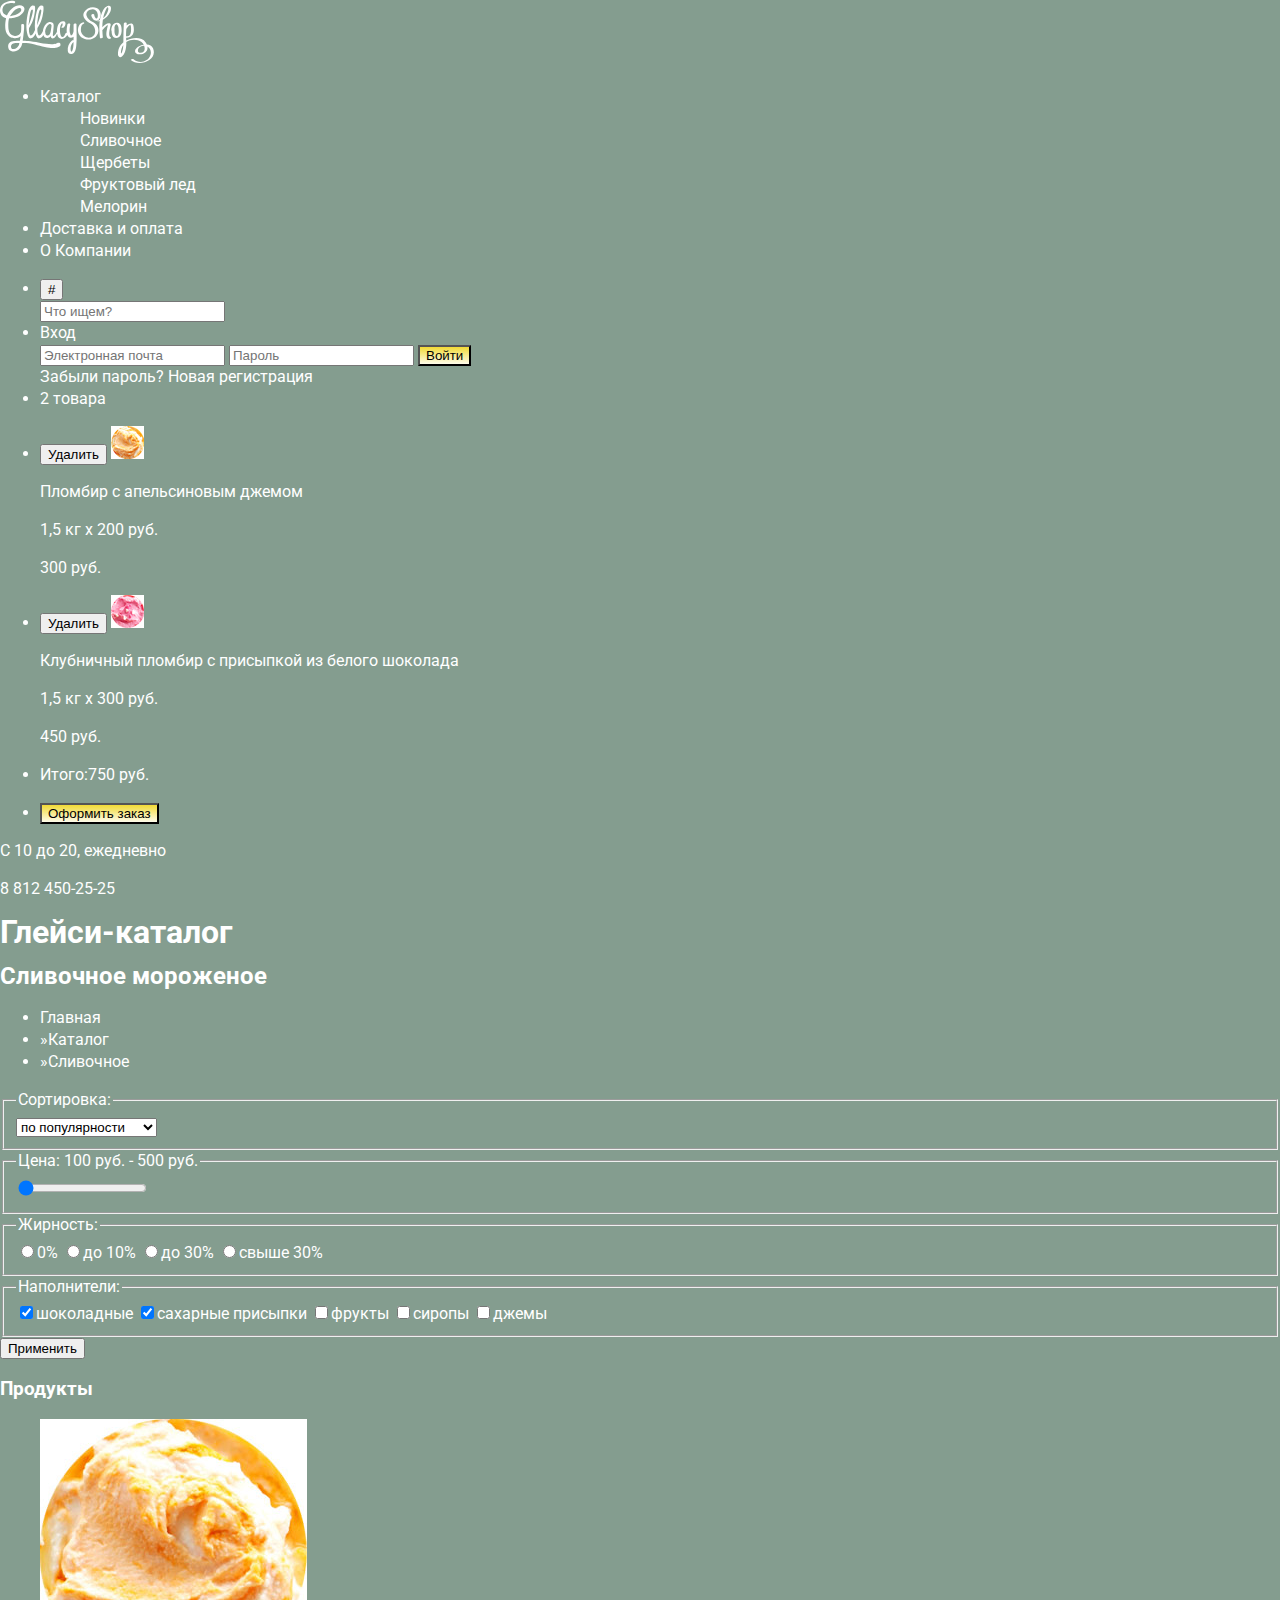
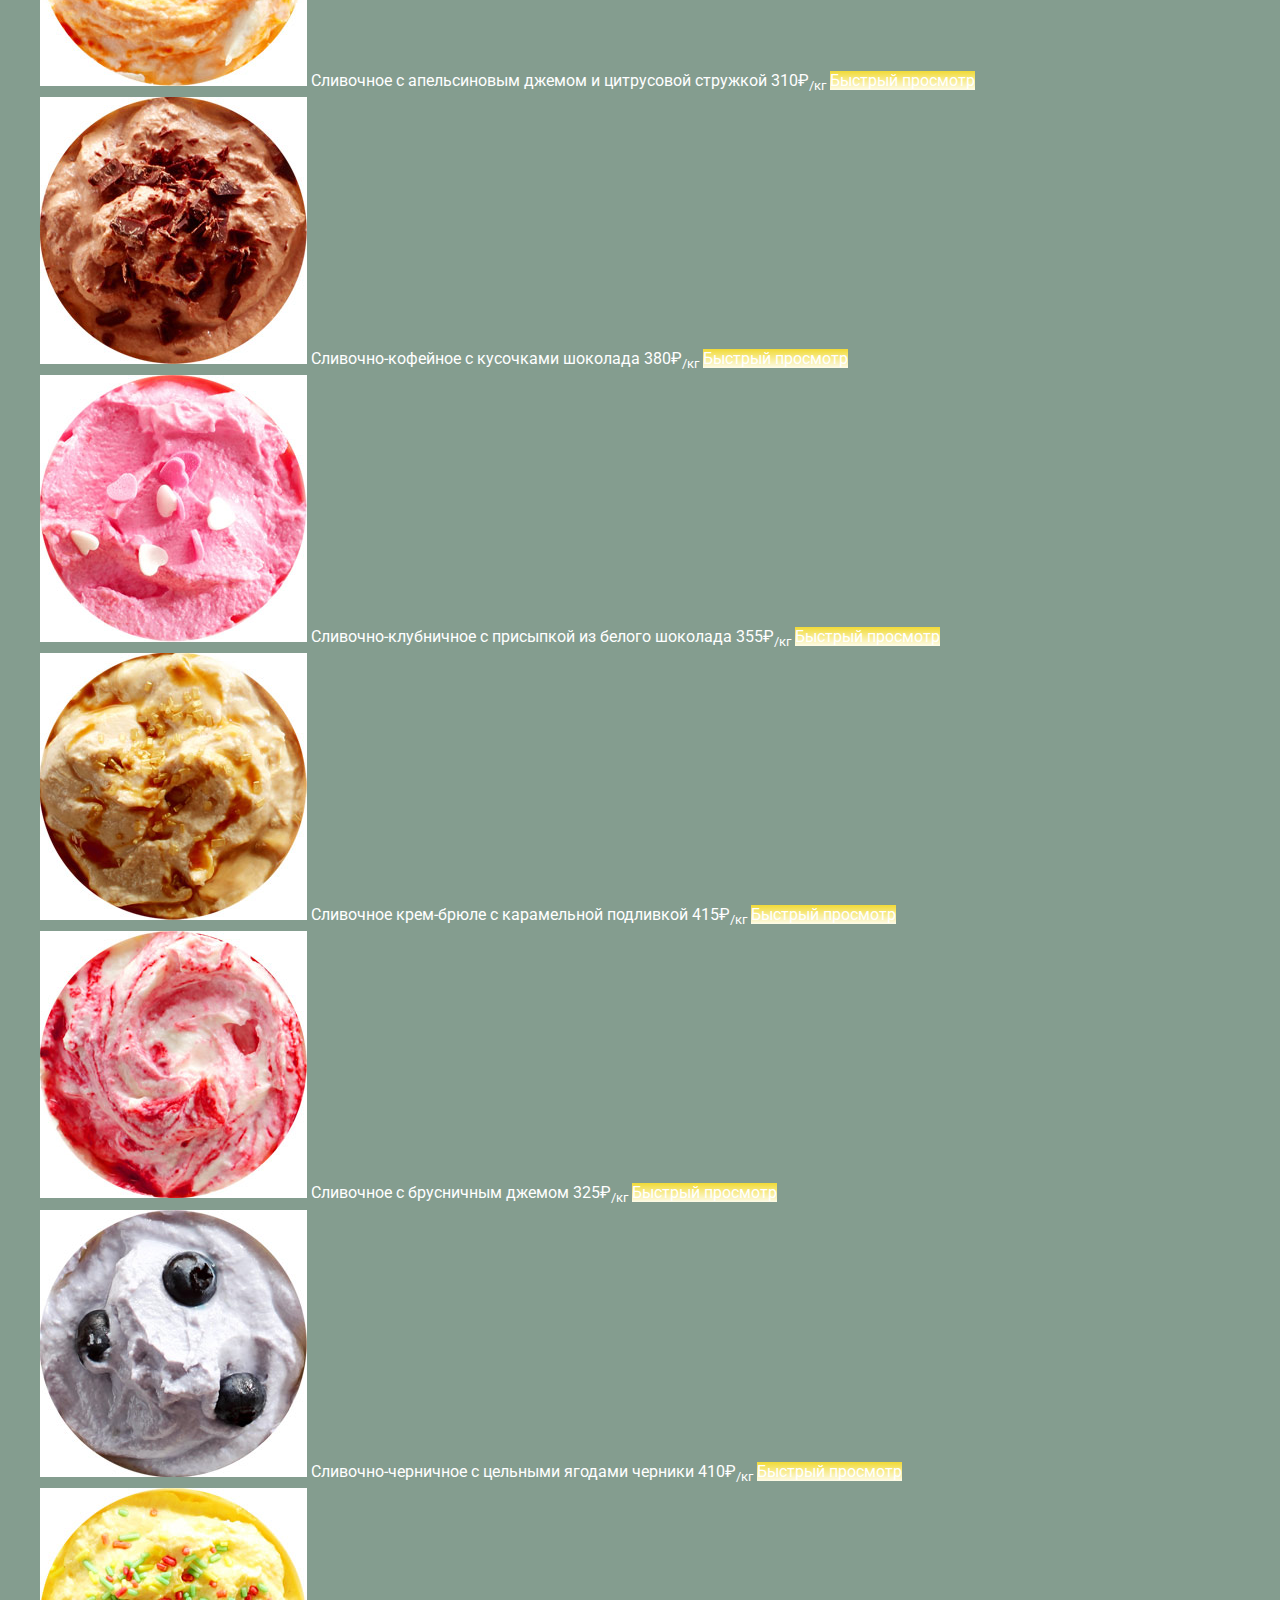
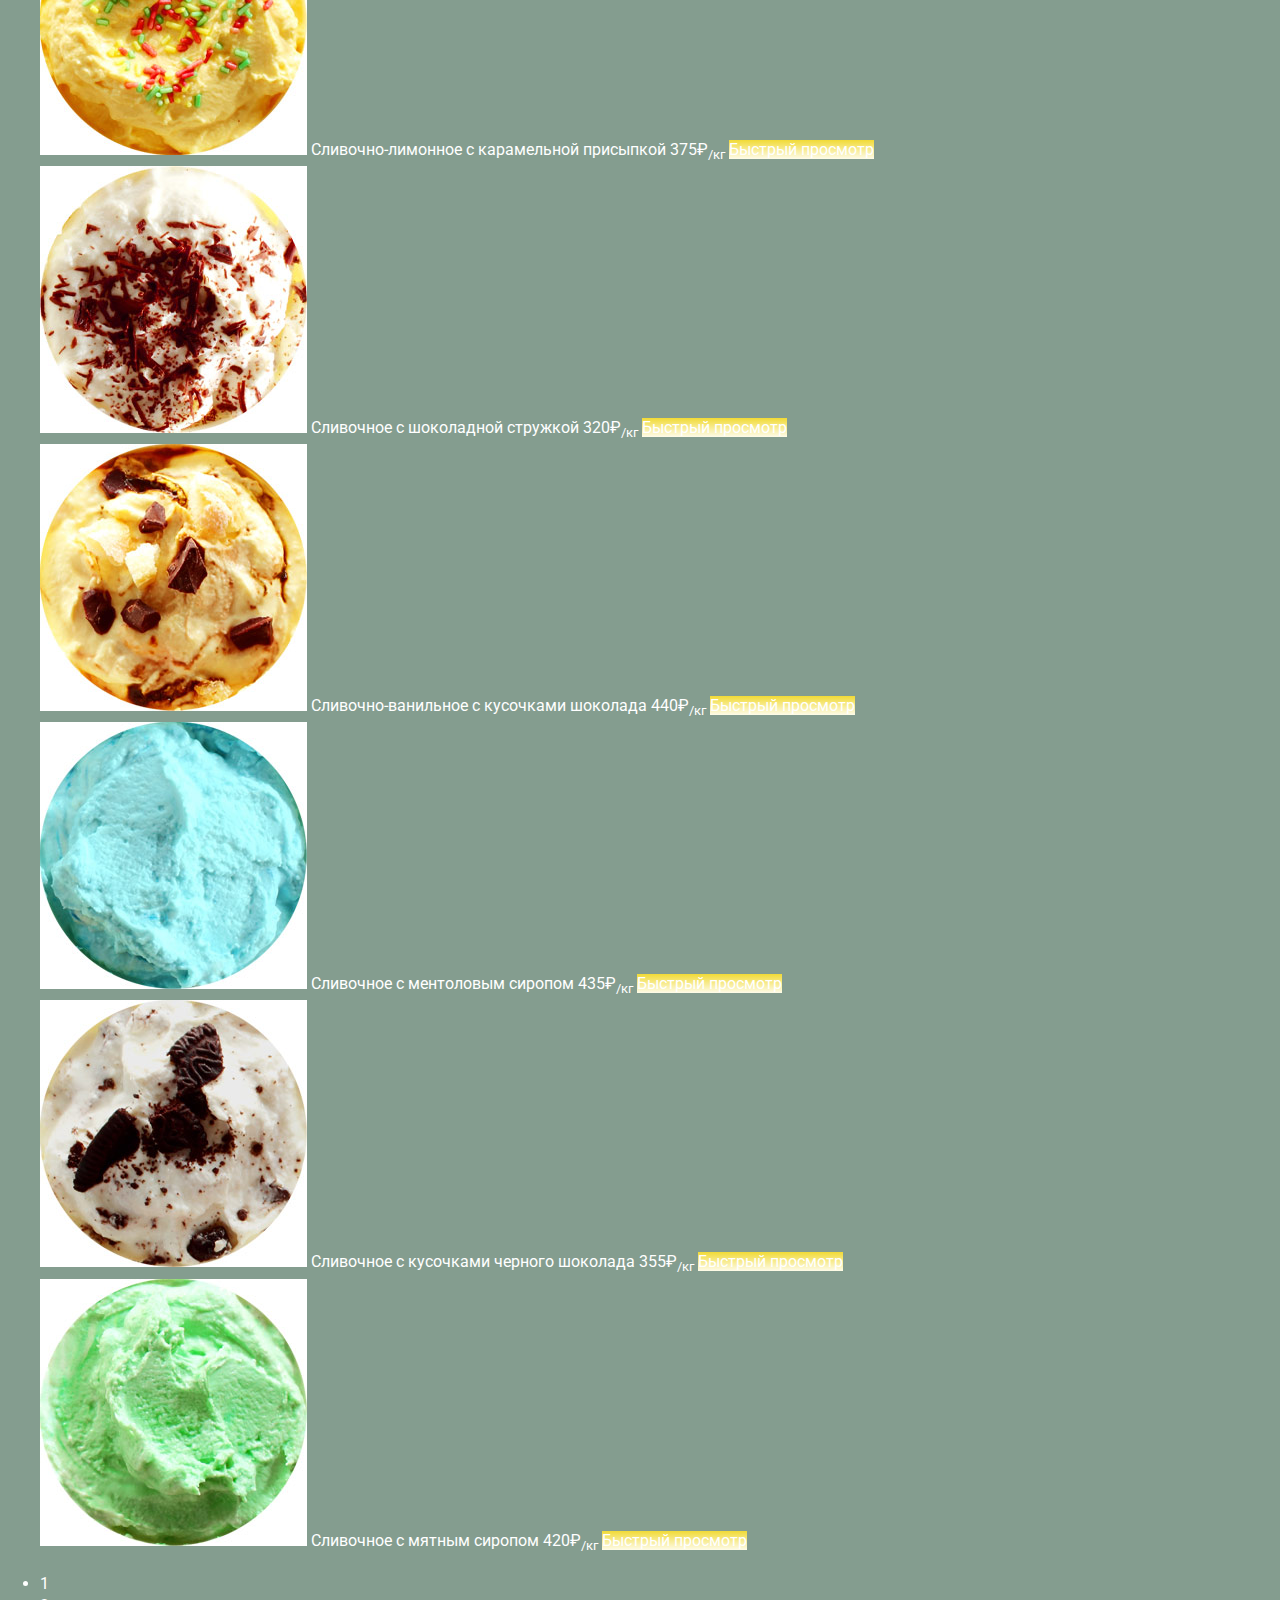
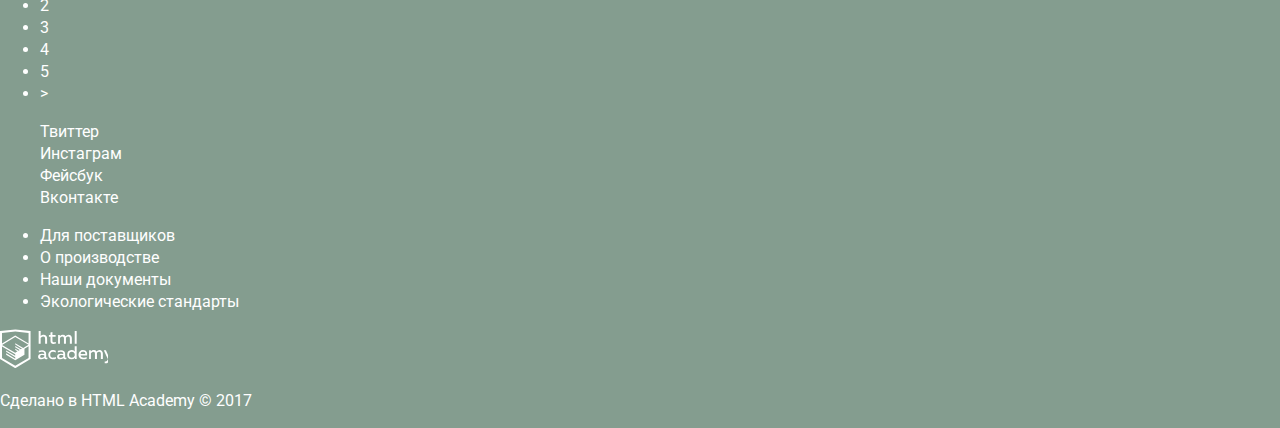
==== catalog.html @ 1d91d621 "css" ====
<!DOCTYPE html>
<html lang="ru">
  <head>
    <meta charset="utf-8">
    <title>HTML Academy: Глейси</title>
    <link href="https://fonts.googleapis.com/css?family=Roboto:400,500,700&amp;subset=cyrillic" rel="stylesheet">
    <link href="css/style.css" rel="stylesheet">
  </head>
  <body class="inner_page">
    <header class="page_header">
      <a class="logo_header" href="#">
        <img src="img/logo_gllacy.svg" width="154" height="64" alt="Gllacy Shop">
      </a>
      <nav class="site_navigation">
        <ul class="navigation_list"> <!--В index это site_navigation-->
        <li>
          <a href="#catalog">Каталог</a>
          <div>
            <ul class="catalog_list">
              <li>
                <a href="#">Новинки</a>
              </li>
              <li>
                <a href="#">Сливочное</a>
              </li>
              <li>
                <a href="#">Щербеты</a>
              </li>
              <li>
                <a href="#">Фруктовый лед</a>
              </li>
              <li>
                <a href="#">Мелорин</a>
              </li>
            </ul>
          </div>
        </li>
        <li><a href="#delivery_and_payment">Доставка и оплата</a></li>
        <li><a href="#about_company">О Компании</a></li>
      </ul>
    </nav>
    <div class="user_navigation"> <!--дебильные названия классов-->
    <ul class="user_navigation_list">
      <li class="logo_search">
        <button>#</button>
        <form action="https://echo.htmlacademy.ru" method="get">
          <input type="search" name="search" placeholder="Что ищем?">
        </form>
      </li>
      <li class="logo_sign_in">
        <a href="#sign_in">Вход</a>
        <form action="https://echo.htmlacademy.ru" method="post">
          <input type="email" placeholder="Электронная почта">
          <input type="password" placeholder="Пароль">
          <button class="button">Войти</button>
        </form>
        <a href="#">Забыли пароль?</a>
        <a href="#">Новая регистрация</a>
      </li>
      <li class="logo_basket">
        <a href="#basket">2 товара</a>
      </li>
    </ul>
    <div class="basket_hover">
      <ul class="basket_list">
        <li>
          <button>Удалить</button>
          <img src="img/basket_ice_cream_1.jpg" width="33" height="33" alt="basket_ice_cream_1">
          <p>Пломбир с апельсиновым джемом</p>
          <p>1,5 кг х 200 руб.</p>
          <p>300 руб.</p>
        </li>
        <li>
          <button>Удалить</button>
          <img src="img/basket_ice_cream_2.jpg" width="33" height="33" alt="basket_ice_cream_2">
          <p>Клубничный пломбир с присыпкой  из белого шоколада</p>
          <p>1,5 кг х 300 руб.</p>
          <p>450 руб.</p>
        </li>
        <li>
          <p>Итого:750 руб.</p>
        </li>
        <li>
          <button class="button">Оформить заказ</button>
        </li>
      </ul>
    </div>
  </div>
  <p class="working_hours">С 10 до 20, ежедневно</p>
  <p class="phone">8 812 450-25-25</p>
</header>
<main class="container">
  <h1 class="visually_hidden">Глейси-каталог</h1>
  <h2 class="ice_cream_catalog">Сливочное мороженое</h2>
  <ul class="breadcrumbs">
    <li><a href="#">Главная</a></li>
    <li>»<a href="#">Каталог</a></li>
    <li class="active">»Сливочное</li>
  </ul>
  <div class="filter">
    <form action="https://echo.htmlacademy.ru" method="get" oninput="">
      <fieldset>
        <legend>Сортировка:</legend>
        <select>
          <option>по популярности</option>
          <option>сначала недорогие</option>
          <option>сначала дорогие</option>
          <option>по жирности</option>
        </select>
      </fieldset>
      <fieldset>
        <legend>
          Цена:
          <output name="min_price">100</output>
          руб.
          -
          <output name="max_price">500</output>
          руб.
        </legend>
        <input type="range" name="range" min="100" max="500" step="100" value="100">
      </fieldset>
      <fieldset>
        <legend>Жирность:</legend>
        <label>
          <input type="radio" name="fat_content" value=">0">0%
        </label>
        <label>
          <input type="radio" name="fat_content" value="<10">до 10%
        </label>
        <label>
          <input type="radio" name="fat_content" value="<30">до 30%
        </label>
        <label>
          <input type="radio" name="fat_content" value=">30">свыше 30%
        </label>
      </fieldset>
      <fieldset>
        <legend>Наполнители:</legend>
        <label>
          <input type="checkbox" name="fillers" value="chocolate" checked="checked">шоколадные
        </label>
        <label>
          <input type="checkbox" name="fillers" value="sugar_powders" checked="checked">сахарные присыпки
        </label>
        <label>
          <input type="checkbox" name="fillers" value="fruit">фрукты
        </label>
        <label>
          <input type="checkbox" name="fillers" value="syrups">сиропы
        </label>
        <label>
          <input type="checkbox" name="fillers" value="jams">джемы
        </label>
      </fieldset>
      <button>Применить</button>
    </form>
  </div>
  <section> <!--нужно присвоить уникальный класс?-->
  <h3 class="visually_hidden">Продукты</h3>
  <ul class="products">
    <li class="product_wrap">
      <img src="img/ice_cream_1.jpg" width="267" height="267" alt="Сливочное с апельсиновым джемом и цитрусовой стружкой">
      <a href="#" class="product">Сливочное с апельсиновым джемом и цитрусовой стружкой</a>
      <span>310&#8381;<sub>/кг</sub></span>
      <a class="button" href="#">Быстрый просмотр</a>
    </li>
    <li class="product_wrap">
      <img src="img/ice_cream_2.jpg" width="267" height="267" alt="Сливочно-кофейное с кусочками шоколада">
      <a href="#" class="product">Сливочно-кофейное с кусочками шоколада</a>
      <span>380&#8381;<sub>/кг</sub></span>
      <a class="button" href="#">Быстрый просмотр</a>
    </li>
    <li class="product_wrap">
      <img src="img/ice_cream_3.jpg" width="267" height="267" alt="Сливочно-клубничное с присыпкой из белого шоколада">
      <a href="#" class="product">Сливочно-клубничное с присыпкой из белого шоколада</a>
      <span>355&#8381;<sub>/кг</sub></span>
      <a class="button" href="#">Быстрый просмотр</a>
    </li>
    <li class="product_wrap">
      <img src="img/ice_cream_4.jpg" width="267" height="267" alt="Сливочное крем-брюле с карамельной подливкой">
      <a href="#" class="product">Сливочное крем-брюле с карамельной подливкой</a>
      <span>415&#8381;<sub>/кг</sub></span>
      <a class="button" href="#">Быстрый просмотр</a>
    </li>
    <li class="product_wrap">
      <img src="img/ice_cream_5.jpg" width="267" height="267" alt="Сливочное с брусничным джемом">
      <a href="#" class="product">Сливочное с брусничным джемом</a>
      <span>325&#8381;<sub>/кг</sub></span>
      <a class="button" href="#">Быстрый просмотр</a>
    </li>
    <li class="product_wrap">
      <img src="img/ice_cream_6.jpg" width="267" height="267" alt="Сливочно-черничное с цельными ягодами черники">
      <a href="#" class="product">Сливочно-черничное с цельными ягодами черники</a>
      <span>410&#8381;<sub>/кг</sub></span>
      <a class="button" href="#">Быстрый просмотр</a>
    </li>
    <li class="product_wrap">
      <img src="img/ice_cream_7.jpg" width="267" height="267" alt="Сливочно-лимонное с карамельной присыпкой">
      <a href="#" class="product">Сливочно-лимонное с карамельной присыпкой</a>
      <span>375&#8381;<sub>/кг</sub></span>
      <a class="button" href="#">Быстрый просмотр</a>
    </li>
    <li class="product_wrap">
      <img src="img/ice_cream_8.jpg" width="267" height="267" alt="Сливочное с шоколадной стружкой">
      <a href="#" class="product">Сливочное с шоколадной стружкой</a>
      <span>320&#8381;<sub>/кг</sub></span>
      <a class="button" href="#">Быстрый просмотр</a>
    </li>
    <li class="product_wrap">
      <img src="img/ice_cream_9.jpg" width="267" height="267" alt="Сливочно-ванильное с кусочками шоколада">
      <a href="#" class="product">Сливочно-ванильное с кусочками шоколада</a>
      <span>440&#8381;<sub>/кг</sub></span>
      <a class="button" href="#">Быстрый просмотр</a>
    </li>
    <li class="product_wrap">
      <img src="img/ice_cream_10.jpg" width="267" height="267" alt="Сливочноe с ментоловым сиропом">
      <a href="#" class="product">Сливочноe с ментоловым сиропом</a>
      <span>435&#8381;<sub>/кг</sub></span>
      <a class="button" href="#">Быстрый просмотр</a>
    </li>
    <li class="product_wrap">
      <img src="img/ice_cream_11.jpg" width="267" height="267" alt="Сливочное с кусочками черного шоколада">
      <a href="#" class="product">Сливочное с кусочками черного шоколада</a>
      <span>355&#8381;<sub>/кг</sub></span>
      <a class="button" href="#">Быстрый просмотр</a>
    </li>
    <li class="product_wrap">
      <img src="img/ice_cream_12.jpg" width="267" height="267" alt="Сливочное с мятным сиропом">
      <a href="#" class="product">Сливочное с мятным сиропом</a>
      <span>420&#8381;<sub>/кг</sub></span>
      <a class="button" href="#">Быстрый просмотр</a>
    </li>
  </ul>
</section>
<div class="pagination">
  <ul class="pagination-list">
    <li class="active"><a href="#">1</a></li>
    <li><a href="#">2</a></li>
    <li><a href="#">3</a></li>
    <li><a href="#">4</a></li>
    <li><a href="#">5</a></li>
    <li><a href="#" class="next">></a></li>
  </ul>
</div>
</main>
<footer class="page_footer">
<div class="footer_social">
  <ul class="social_network">
    <li><a class="button_social" href="#">Твиттер</a></li>
    <li><a class="button_social" href="#">Инстаграм</a></li>
    <li><a class="button_social" href="#">Фейсбук</a></li>
    <li><a class="button_social" href="#">Вконтакте</a></li>
  </ul>
</div>
<div class="footer_nav">
  <ul class="footer_links">
    <li class="logo_heart">
      <a href="#for_suppliers">Для поставщиков</a>
    </li>
    <li>
      <a href="#about_production">О производстве</a>
    </li>
    <li>
      <a href="#our_documents">Наши документы</a>
    </li>
    <li>
      <a href="#environmental_standards">Экологические стандарты</a>
    </li>
  </ul>
</div>
<div class="copyright">
  <a class="logo_footer" href="https://htmlacademy.ru/intensive/htmlcss">
    <img src="img/logo_htmlacademy.svg" width="108" height="39" alt="html academy ">
  </a>
  <p>Сделано в <a href="https://htmlacademy.ru/intensive/htmlcss">HTML Academy</a> © 2017</p>
</div>
</footer>
</body>
</html>
---- css/style.css ----
body {
  margin: 0;
  padding: 0;

  font-family: "Roboto", Arial, sans-serif;
  font-size: 16px;
  line-height: 22px;
  font-weight: 400;
  color: #ffffff;

  background-color: #849d8f;
}

.site_navigation,
.catalog_list,
.products,
.advantages,
.social_network,
.footer_link,
.user-navigation {
  list-style: none;
}

a {
  text-decoration: none;
  color: #ffffff;
}

a:hover,
a:focus {
  color: #ffbc9e;
}

.nav_item > a {
  font-size: 16px;
  line-height: 18px;
  font-weight: 700;
}


.button {
  background: linear-gradient(to top, #fefcea, #f1da36);
}
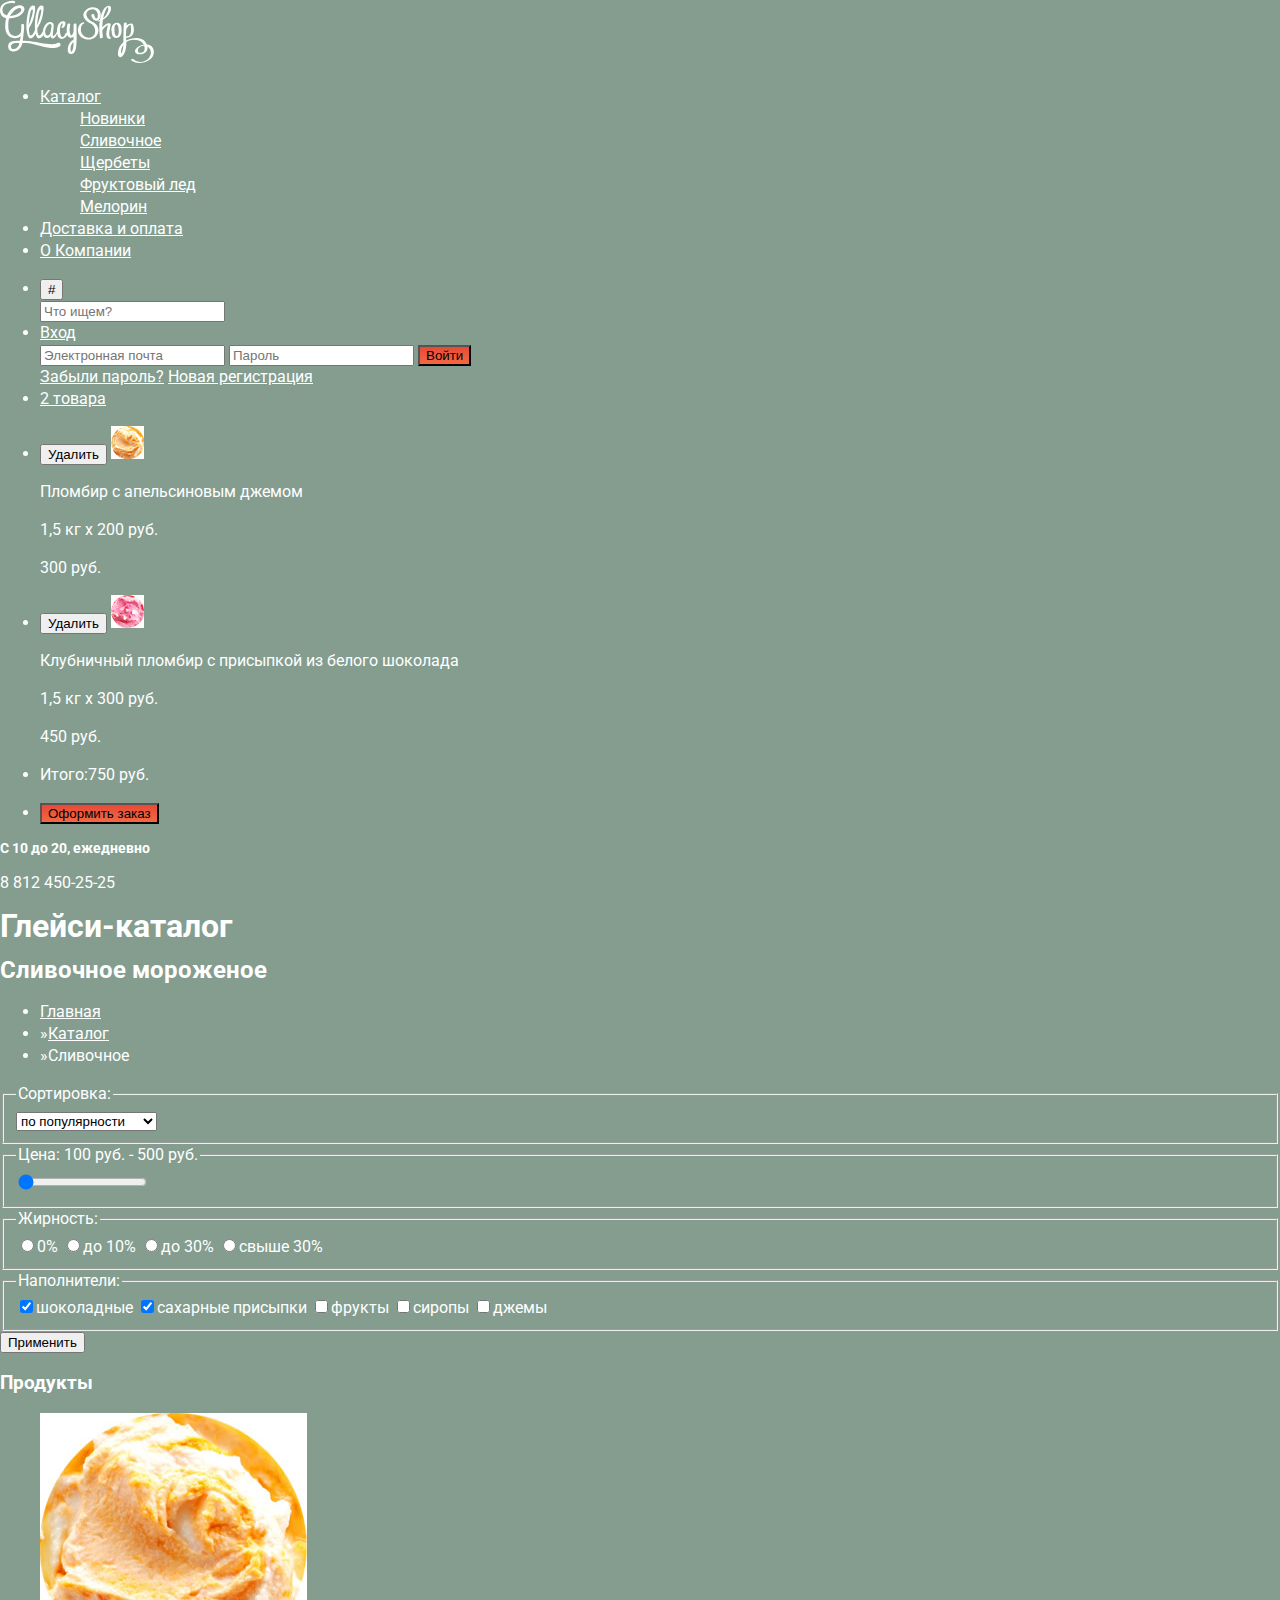
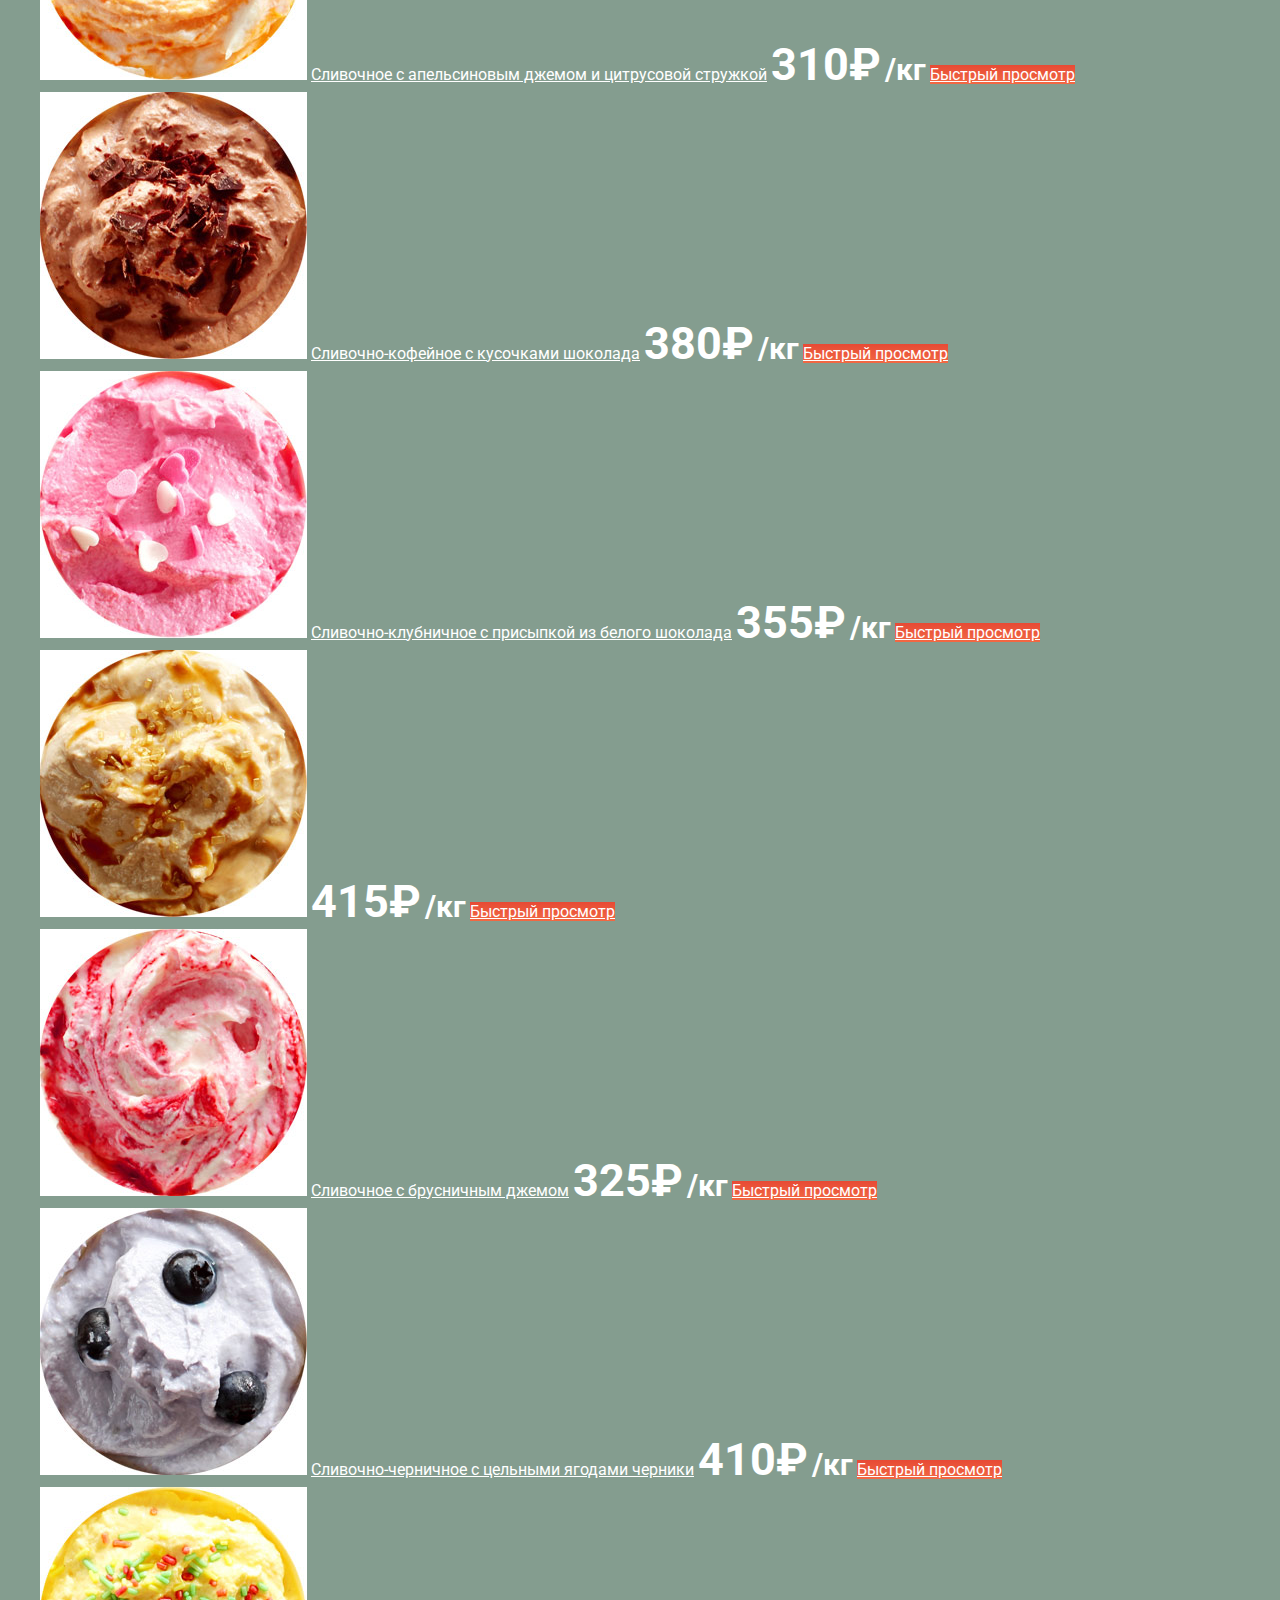
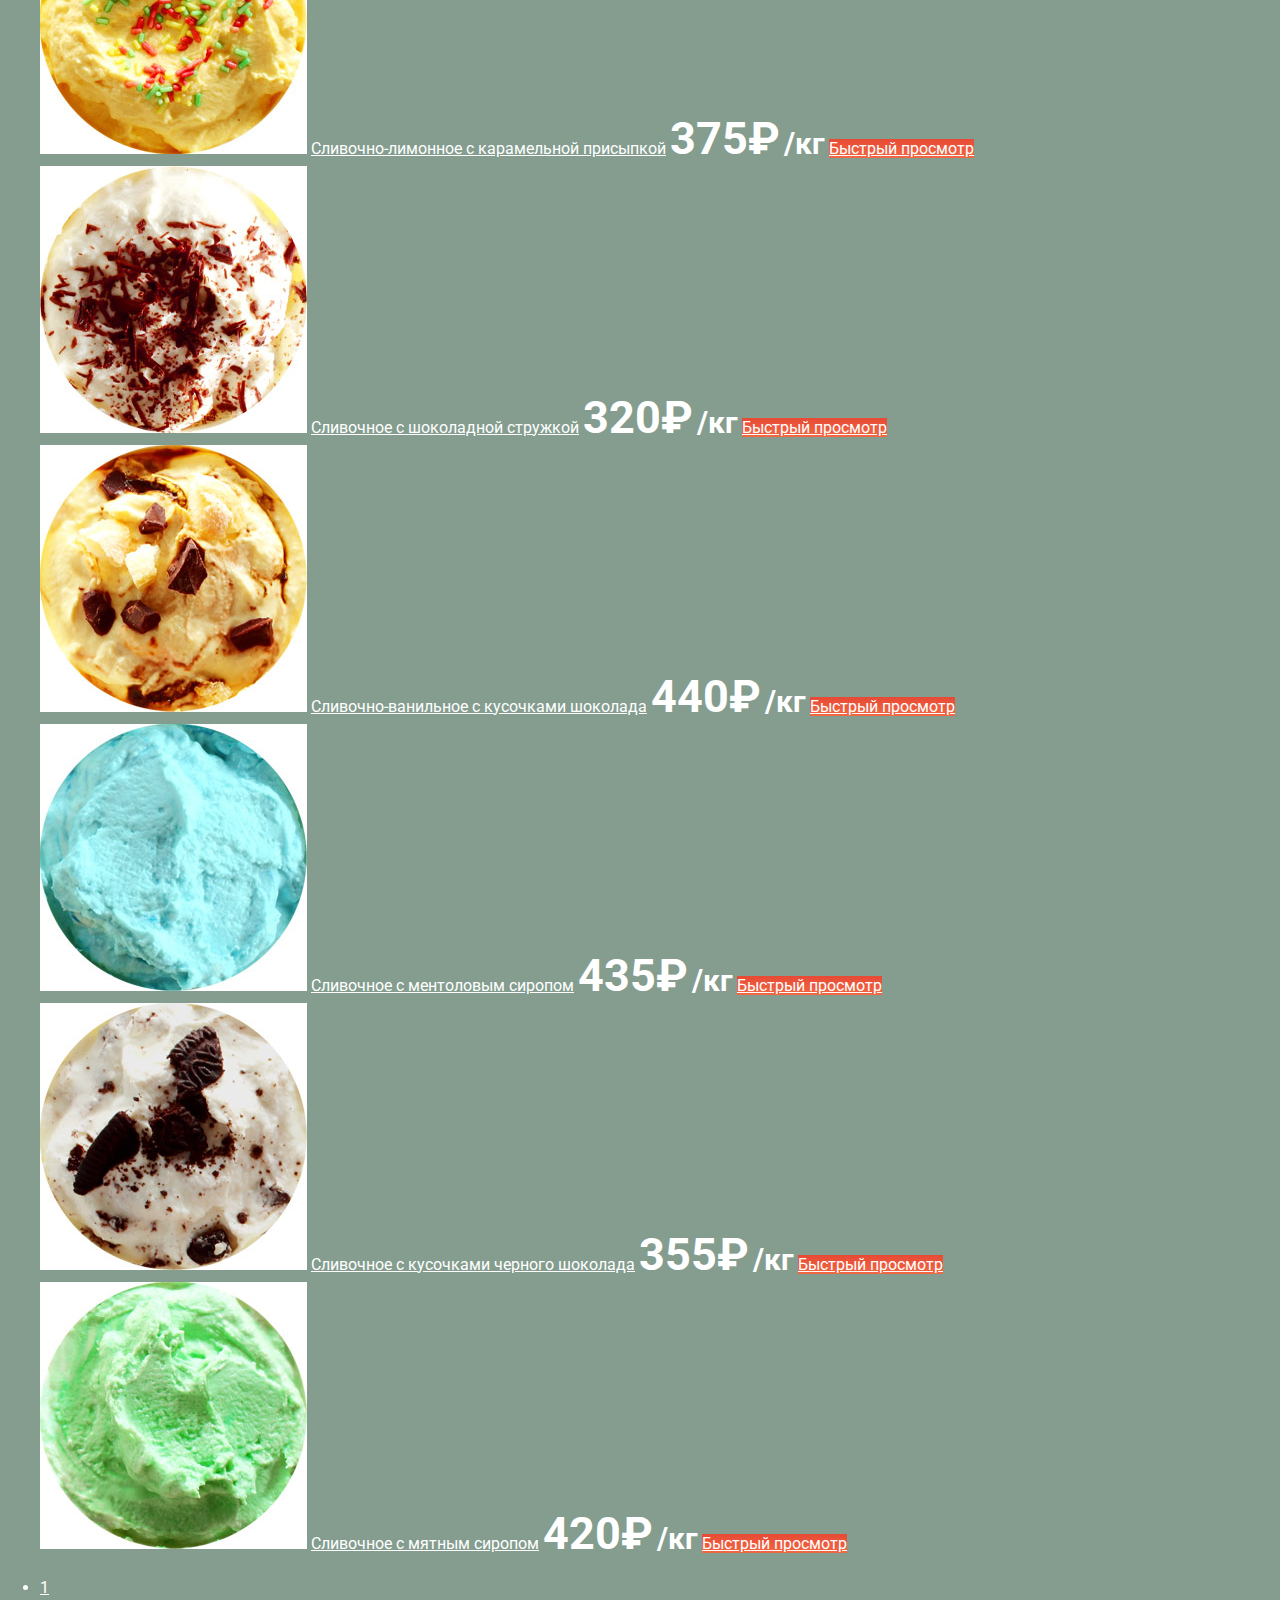
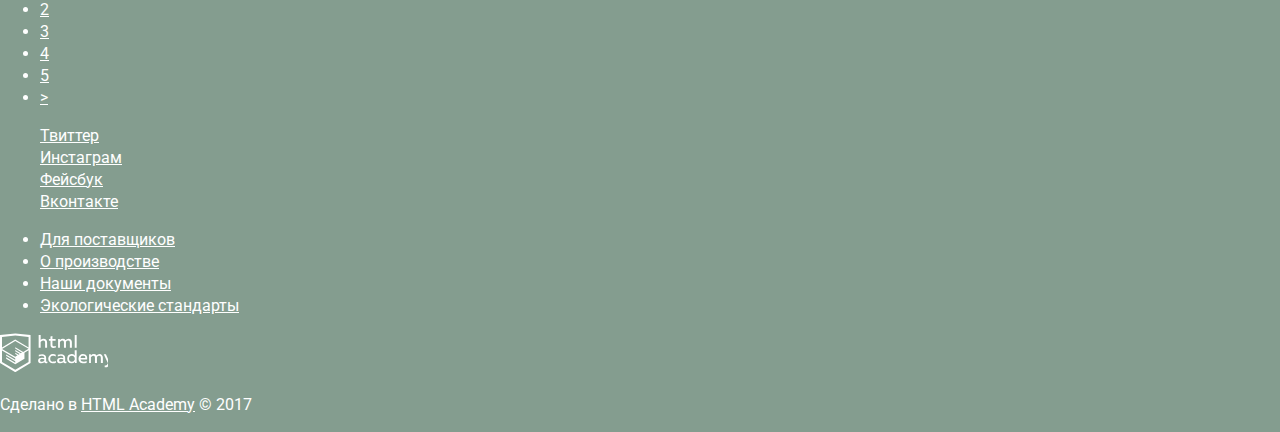
==== commit 0296e64b: "12" ====
--- a/catalog.html
+++ b/catalog.html
@@ -155,79 +155,90 @@
       <button>Применить</button>
     </form>
   </div>
-  <section> <!--нужно присвоить уникальный класс?-->
+  <section class="product_catalog"> <!--нужно присвоить уникальный класс?-->
   <h3 class="visually_hidden">Продукты</h3>
   <ul class="products">
     <li class="product_wrap">
       <img src="img/ice_cream_1.jpg" width="267" height="267" alt="Сливочное с апельсиновым джемом и цитрусовой стружкой">
       <a href="#" class="product">Сливочное с апельсиновым джемом и цитрусовой стружкой</a>
-      <span>310&#8381;<sub>/кг</sub></span>
+      <span class="price">310&#8381;</span>
+      <span class="kg">/кг</span>
       <a class="button" href="#">Быстрый просмотр</a>
     </li>
     <li class="product_wrap">
       <img src="img/ice_cream_2.jpg" width="267" height="267" alt="Сливочно-кофейное с кусочками шоколада">
       <a href="#" class="product">Сливочно-кофейное с кусочками шоколада</a>
-      <span>380&#8381;<sub>/кг</sub></span>
+      <span class="price">380&#8381;</span>
+      <span class="kg">/кг</span>
       <a class="button" href="#">Быстрый просмотр</a>
     </li>
     <li class="product_wrap">
       <img src="img/ice_cream_3.jpg" width="267" height="267" alt="Сливочно-клубничное с присыпкой из белого шоколада">
       <a href="#" class="product">Сливочно-клубничное с присыпкой из белого шоколада</a>
-      <span>355&#8381;<sub>/кг</sub></span>
+      <span class="price">355&#8381;</span>
+      <span class="kg">/кг</span>
       <a class="button" href="#">Быстрый просмотр</a>
     </li>
     <li class="product_wrap">
       <img src="img/ice_cream_4.jpg" width="267" height="267" alt="Сливочное крем-брюле с карамельной подливкой">
-      <a href="#" class="product">Сливочное крем-брюле с карамельной подливкой</a>
-      <span>415&#8381;<sub>/кг</sub></span>
+      <span class="price">415&#8381;</span>
+      <span class="kg">/кг</span>
       <a class="button" href="#">Быстрый просмотр</a>
     </li>
     <li class="product_wrap">
       <img src="img/ice_cream_5.jpg" width="267" height="267" alt="Сливочное с брусничным джемом">
       <a href="#" class="product">Сливочное с брусничным джемом</a>
-      <span>325&#8381;<sub>/кг</sub></span>
+      <span class="price">325&#8381;</span>
+      <span class="kg">/кг</span>
       <a class="button" href="#">Быстрый просмотр</a>
     </li>
     <li class="product_wrap">
       <img src="img/ice_cream_6.jpg" width="267" height="267" alt="Сливочно-черничное с цельными ягодами черники">
       <a href="#" class="product">Сливочно-черничное с цельными ягодами черники</a>
-      <span>410&#8381;<sub>/кг</sub></span>
+      <span class="price">410&#8381;</span>
+      <span class="kg">/кг</span>
       <a class="button" href="#">Быстрый просмотр</a>
     </li>
     <li class="product_wrap">
       <img src="img/ice_cream_7.jpg" width="267" height="267" alt="Сливочно-лимонное с карамельной присыпкой">
       <a href="#" class="product">Сливочно-лимонное с карамельной присыпкой</a>
-      <span>375&#8381;<sub>/кг</sub></span>
+      <span class="price">375&#8381;</span>
+      <span class="kg">/кг</span>
       <a class="button" href="#">Быстрый просмотр</a>
     </li>
     <li class="product_wrap">
       <img src="img/ice_cream_8.jpg" width="267" height="267" alt="Сливочное с шоколадной стружкой">
       <a href="#" class="product">Сливочное с шоколадной стружкой</a>
-      <span>320&#8381;<sub>/кг</sub></span>
+      <span class="price">320&#8381;</span>
+      <span class="kg">/кг</span>
       <a class="button" href="#">Быстрый просмотр</a>
     </li>
     <li class="product_wrap">
       <img src="img/ice_cream_9.jpg" width="267" height="267" alt="Сливочно-ванильное с кусочками шоколада">
       <a href="#" class="product">Сливочно-ванильное с кусочками шоколада</a>
-      <span>440&#8381;<sub>/кг</sub></span>
+      <span class="price">440&#8381;</span>
+      <span class="kg">/кг</span>
       <a class="button" href="#">Быстрый просмотр</a>
     </li>
     <li class="product_wrap">
       <img src="img/ice_cream_10.jpg" width="267" height="267" alt="Сливочноe с ментоловым сиропом">
       <a href="#" class="product">Сливочноe с ментоловым сиропом</a>
-      <span>435&#8381;<sub>/кг</sub></span>
+      <span class="price">435&#8381;</span>
+      <span class="kg">/кг</span>
       <a class="button" href="#">Быстрый просмотр</a>
     </li>
     <li class="product_wrap">
       <img src="img/ice_cream_11.jpg" width="267" height="267" alt="Сливочное с кусочками черного шоколада">
       <a href="#" class="product">Сливочное с кусочками черного шоколада</a>
-      <span>355&#8381;<sub>/кг</sub></span>
+      <span class="price">355&#8381;</span>
+      <span class="kg">/кг</span>
       <a class="button" href="#">Быстрый просмотр</a>
     </li>
     <li class="product_wrap">
       <img src="img/ice_cream_12.jpg" width="267" height="267" alt="Сливочное с мятным сиропом">
       <a href="#" class="product">Сливочное с мятным сиропом</a>
-      <span>420&#8381;<sub>/кг</sub></span>
+      <span class="price">420&#8381;</span>
+      <span class="kg">/кг</span>
       <a class="button" href="#">Быстрый просмотр</a>
     </li>
   </ul>
--- a/css/style.css
+++ b/css/style.css
@@ -22,7 +22,6 @@
 }
 
 a {
-  text-decoration: none;
   color: #ffffff;
 }
 
@@ -37,7 +36,74 @@
   font-weight: 700;
 }
 
+.user-navigation_list > li {
+  font-size: 16px;
+  line-height: 18px;
+  font-weight: medium;
+  text-decoration: none;
+  list-style: none;
+}
+
+.working_hours {
+  font-size: 14px;
+  line-height: 16px;
+  font-weight: bold;
+}
+
+.header_phone {
+  font-size: 22px;
+  line-height: 24px;
+  font-weight: bold;
+}
+
+.slide p {
+  font-size: 60px;
+  line-height: 60.35px;
+  font-weight: bold;
+}
+
+.slide a {
+  font-size: 32px;
+  line-height: 44px;
+  font-weight: bold;
+}
+
+.shares h2 {
+  font-size: 35px;
+  line-height: 41px;
+  font-weight: bold;
+}
+
+.shares p {
+  font-size: 18px;
+  line-height: 22px;
+  font-weight: bold;
+}
+
+.shares a {
+  font-size: 18px;
+  line-height: 24px;
+  font-weight: bold;
+}
+
+.products a {
+  font-size: 16px;
+  line-height: 22px;
+  font-weight: medium;
+}
+
+.product_wrap .price {
+  font-size: 45px;
+  line-height: 45px;
+  font-weight: bold;
+}
+
+.product_wrap .kg {
+  font-size: 30px;
+  line-height: 45px;
+  font-weight: bold;
+}
 
 .button {
-  background: linear-gradient(to top, #fefcea, #f1da36);
+  background: linear-gradient(to top, #f26843, #e74a35);
 }
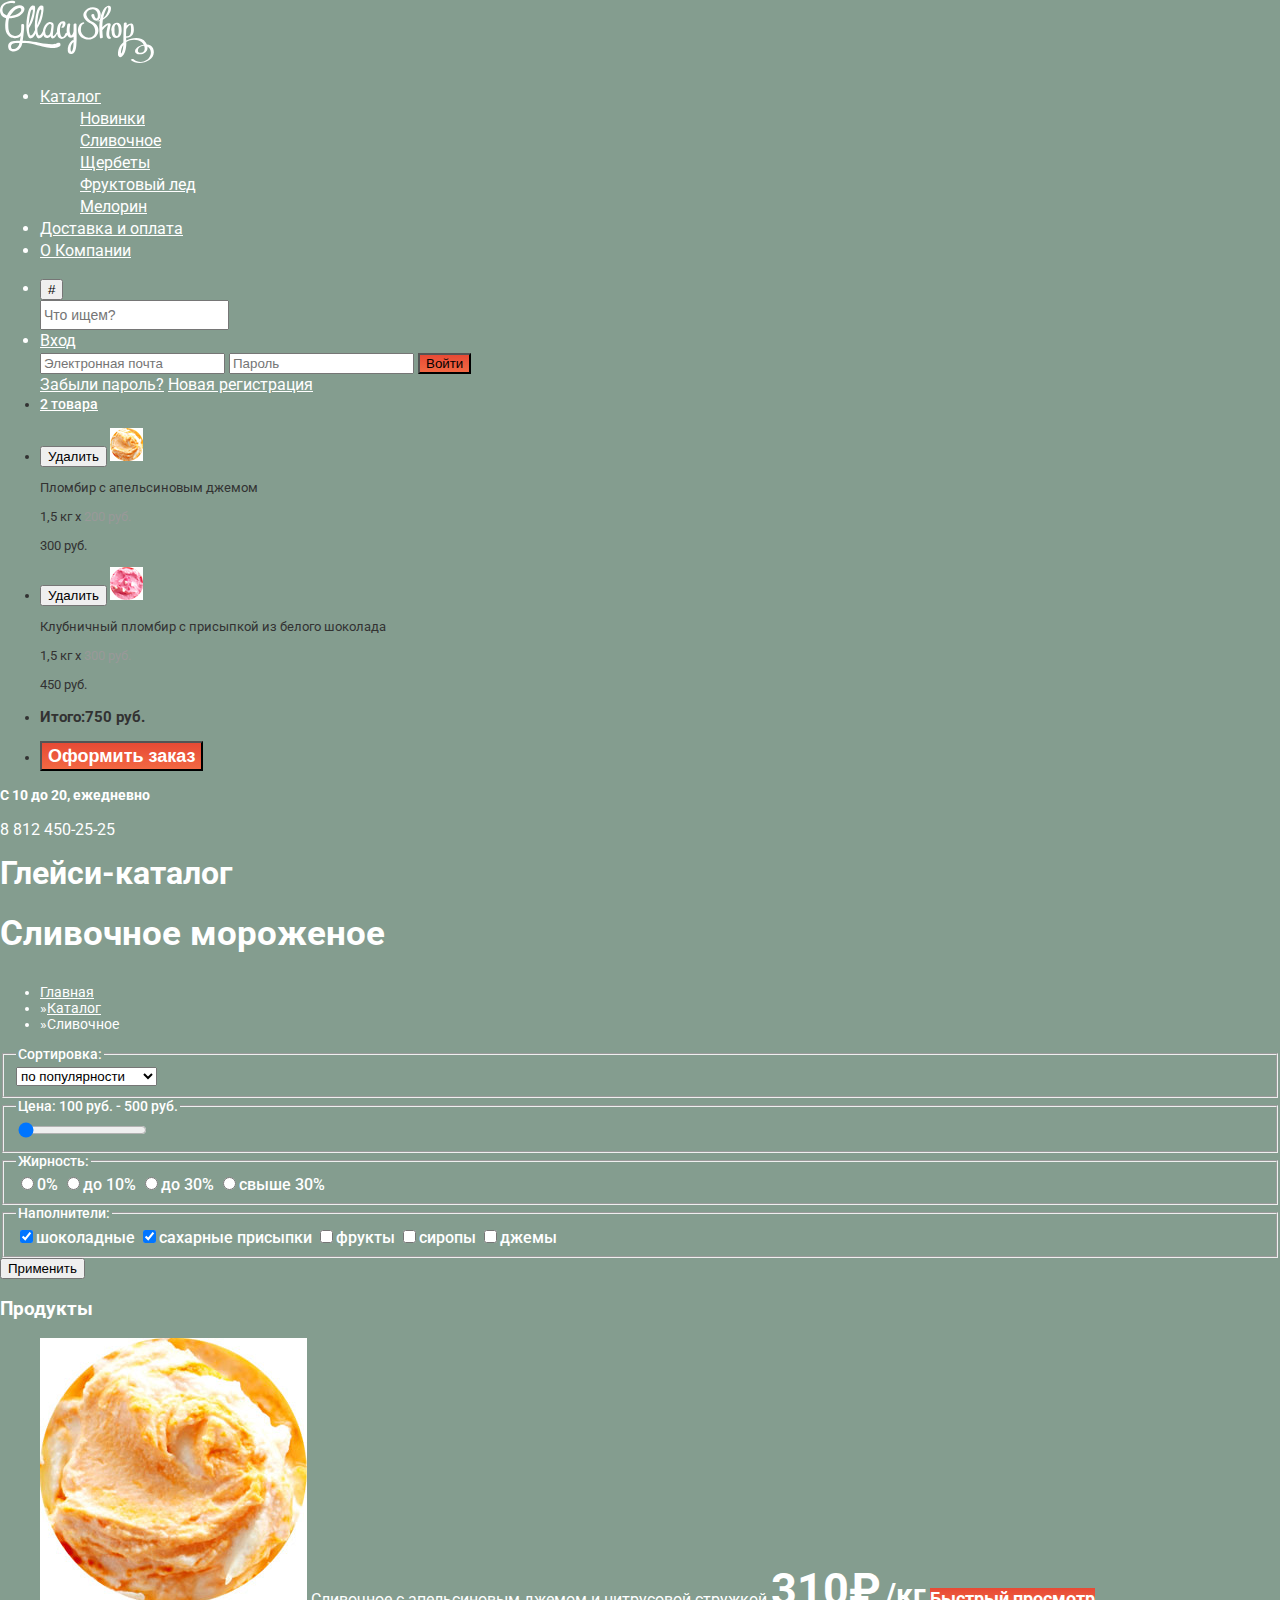
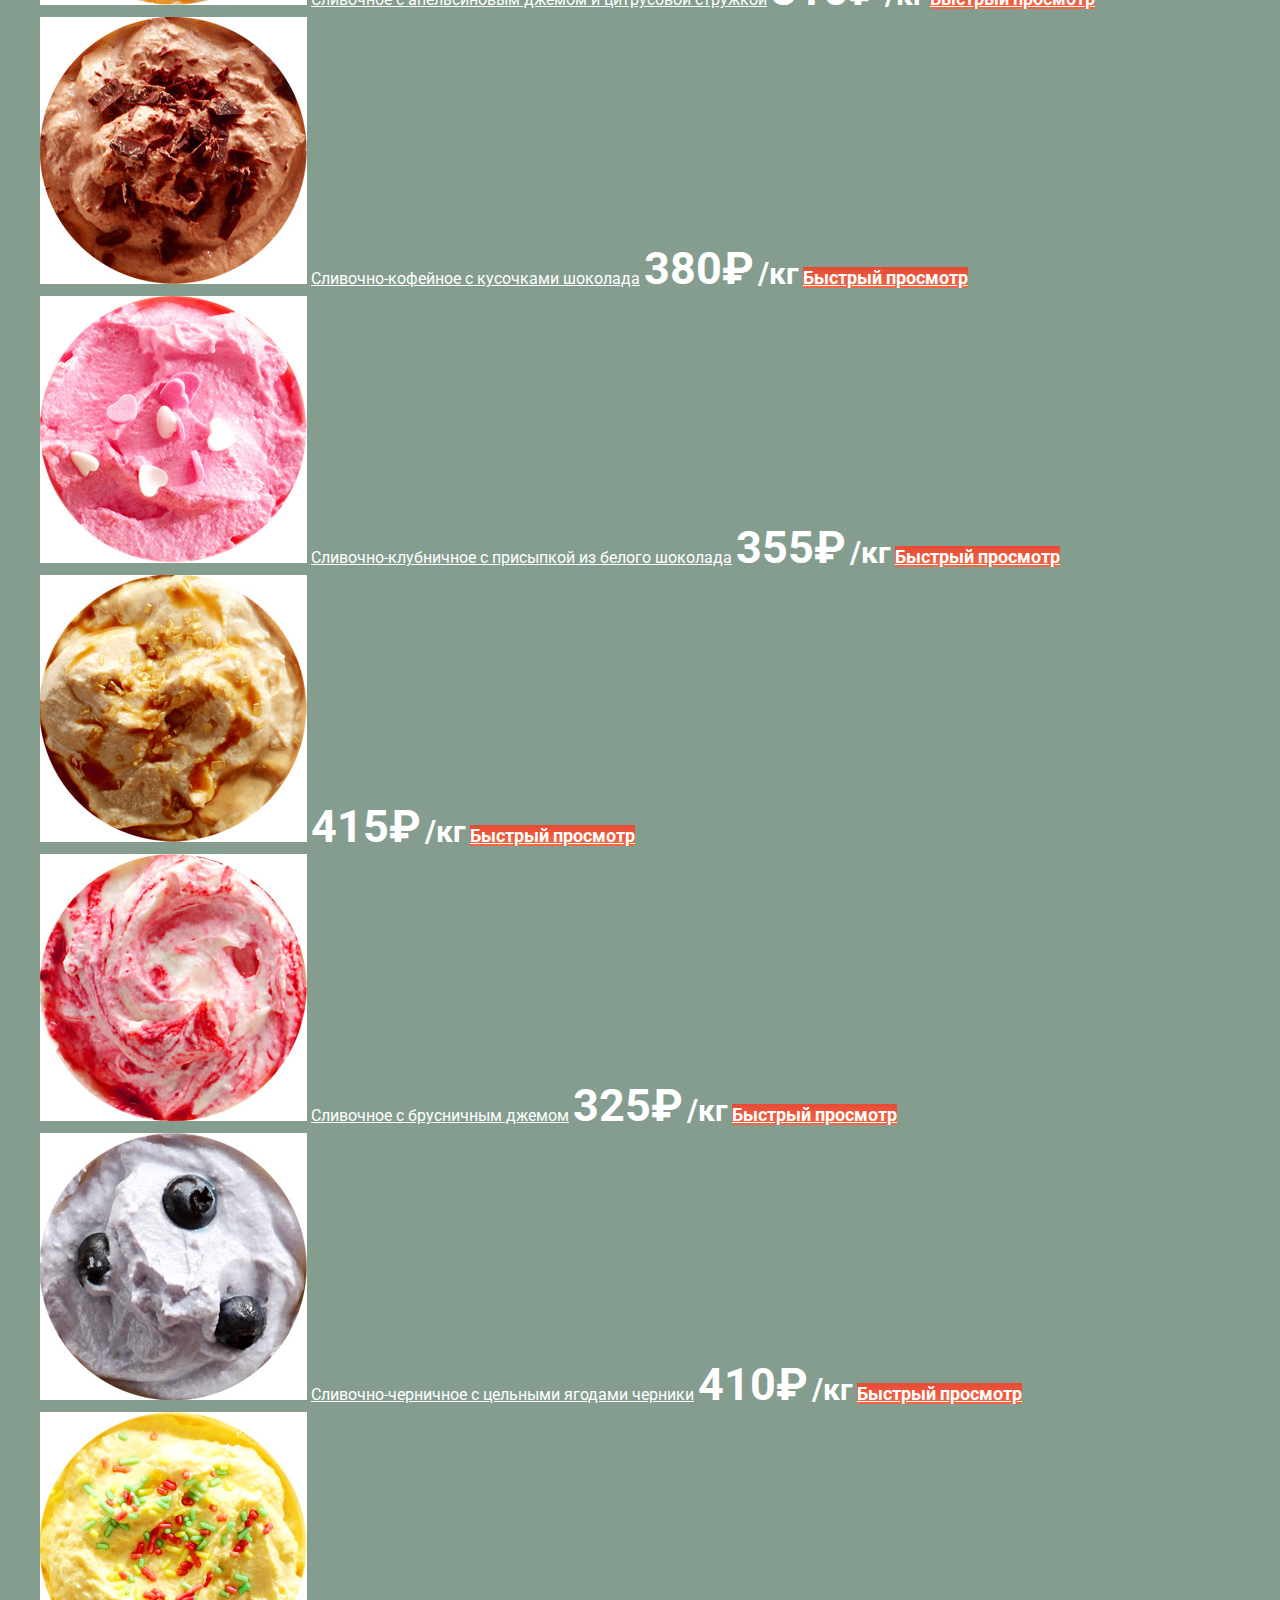
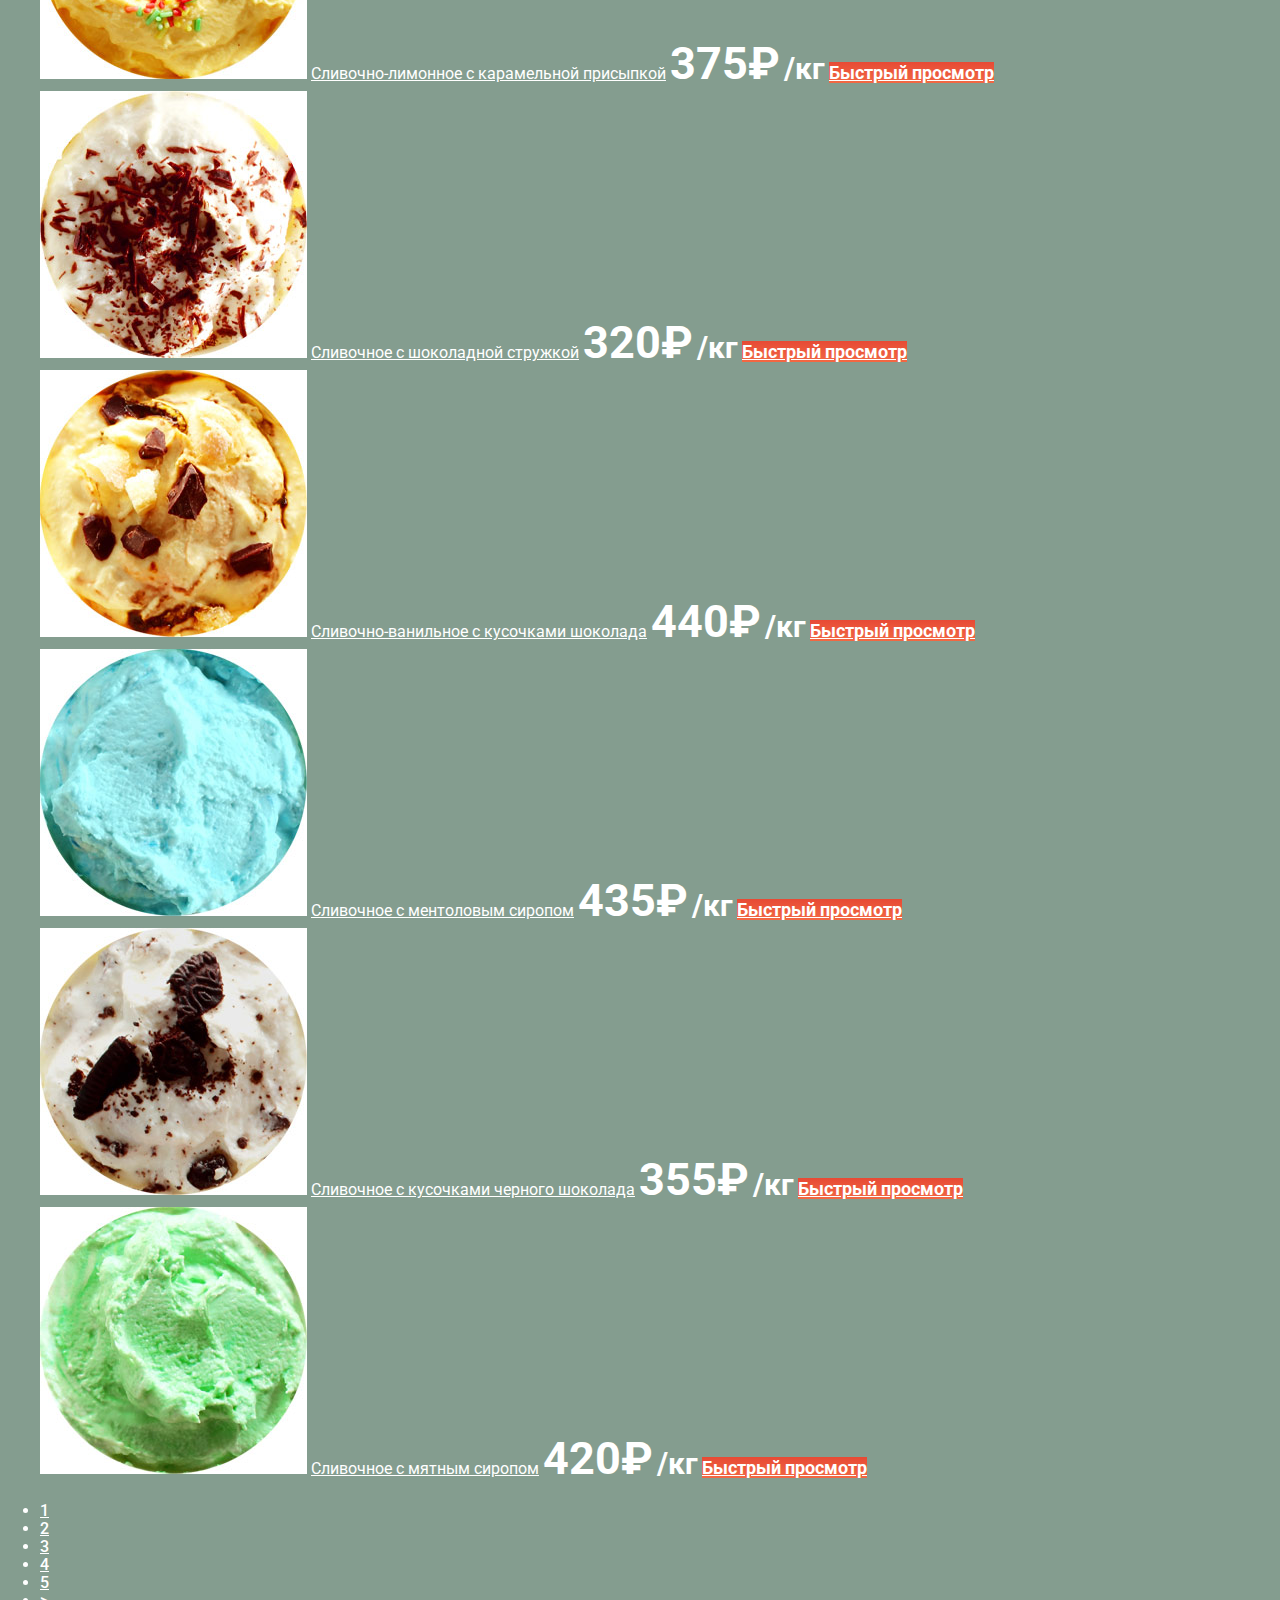
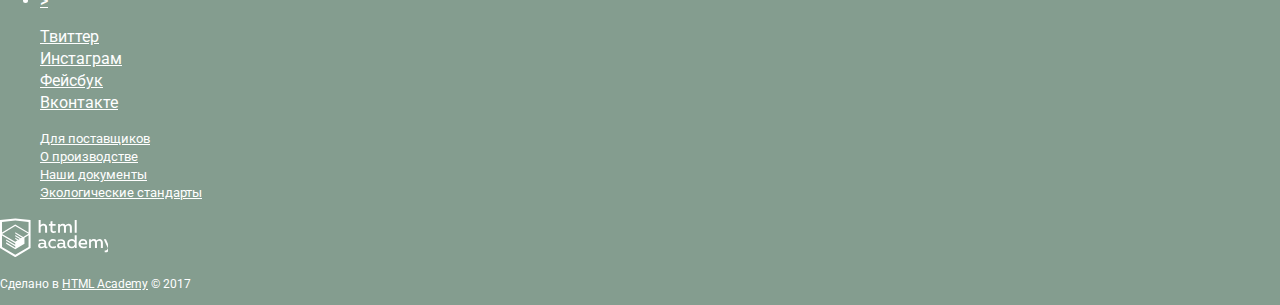
==== commit 836245de: "12" ====
--- a/catalog.html
+++ b/catalog.html
@@ -57,7 +57,7 @@
         <a href="#">Забыли пароль?</a>
         <a href="#">Новая регистрация</a>
       </li>
-      <li class="logo_basket">
+      <li class="logo_basket basket_with_item">
         <a href="#basket">2 товара</a>
       </li>
     </ul>
@@ -67,18 +67,18 @@
           <button>Удалить</button>
           <img src="img/basket_ice_cream_1.jpg" width="33" height="33" alt="basket_ice_cream_1">
           <p>Пломбир с апельсиновым джемом</p>
-          <p>1,5 кг х 200 руб.</p>
+          <p>1,5 кг х <span class="gray">200 руб.</span></p> <!--плохое название класса-->
           <p>300 руб.</p>
         </li>
         <li>
           <button>Удалить</button>
           <img src="img/basket_ice_cream_2.jpg" width="33" height="33" alt="basket_ice_cream_2">
           <p>Клубничный пломбир с присыпкой  из белого шоколада</p>
-          <p>1,5 кг х 300 руб.</p>
+          <p>1,5 кг х <span class="gray">300 руб.</span></p> <!--плохое название класса-->
           <p>450 руб.</p>
         </li>
         <li>
-          <p>Итого:750 руб.</p>
+          <p class="total_price">Итого:750 руб.</p>
         </li>
         <li>
           <button class="button">Оформить заказ</button>
@@ -91,7 +91,7 @@
 </header>
 <main class="container">
   <h1 class="visually_hidden">Глейси-каталог</h1>
-  <h2 class="ice_cream_catalog">Сливочное мороженое</h2>
+  <h2 class="ice_cream_catalog">Сливочное мороженое</h2> <!--плохое название класса-->
   <ul class="breadcrumbs">
     <li><a href="#">Главная</a></li>
     <li>»<a href="#">Каталог</a></li>
--- a/css/style.css
+++ b/css/style.css
@@ -44,6 +44,29 @@
   list-style: none;
 }
 
+.logo_search input[type=search],
+.reg_hover input[type=email],
+.reg_hover input[type=password] {
+  font-size: 14px;
+  line-height: 24px;
+  font-weight: 400;
+  color: #999999;
+}
+
+.reg_hover button {
+  font-size: 18px;
+  line-height: 24px;
+  font-weight: 700;
+  color: #ffffff;
+}
+
+.reg_hover a {
+  font-size: 13px;
+  line-height: 24px;
+  font-weight: 400;
+  color: #323232;
+}
+
 .working_hours {
   font-size: 14px;
   line-height: 16px;
@@ -72,18 +95,22 @@
   font-size: 35px;
   line-height: 41px;
   font-weight: bold;
+  background-color: #461d14;
 }
 
 .shares p {
   font-size: 18px;
   line-height: 22px;
   font-weight: bold;
+  background-color: #461d14;
+
 }
 
 .shares a {
   font-size: 18px;
   line-height: 24px;
   font-weight: bold;
+
 }
 
 .products a {
@@ -102,8 +129,228 @@
   font-size: 30px;
   line-height: 45px;
   font-weight: bold;
+
+}
+
+.product_wrap .product {
+  font-size: 16px;
+  line-height: 22px;
+  font-weight: medium;
+}
+
+.caption_advantages {
+  font-size: 24px;
+  line-height: 30px;
+  font-weight: medium;
+  background-color: #efe1c9;
+  color: #323232;
+}
+
+.advantages {
+  font-size: 16px;
+  line-height: 22px;
+  font-weight: 400;
+  background-color: #efe1c9;
+  color: #323232;
+}
+
+.blog_caption {
+  font-size: 16px;
+  line-height: 22px;
+  font-weight: medium;
+  color: #323232;
+}
+
+.blog a {
+  font-size: 24px;
+  line-height: 30px;
+  font-weight: bold;
+  color: #323232;
+}
+
+.mailing p {
+  font-size: 16px;
+  line-height: 22px;
+  font-weight: 400;
+  color: #5a5a5a;
+}
+
+.mailing input[type=email] {
+  font-size: 16px;
+  line-height: 24px;
+  font-weight: 400;
+  color: #999999;
+}
+
+.mailing button {
+  font-size: 18px;
+  line-height: 24px;
+  font-weight: 700;
+  color: #ffffff;
+}
+
+.contacts p {
+  font-size: 14px;
+  line-height: 20px;
+  font-weight: 400;
+  color: #323232;
+}
+
+.contacts span {
+  font-size: 18px;
+  line-height: 24px;
+  font-weight: bold;
+  color: #323232;
+}
+
+.contacts a {
+  font-size: 18px;
+  line-height: 24px;
+  font-weight: bold;
+  color: #ffffff;
+}
+
+.feedback_caption a {
+  font-size: 24px;
+  line-height: 28px;
+  font-weight: 500;
+  color: #323232;
+}
+
+.feedback label {
+  font-size: 16px;
+  line-height: 24px;
+  font-weight: 400;
+  color: #999999;
+}
+
+.feedback button {
+  font-size: 18px;
+  line-height: 24px;
+  font-weight: bold;
+  color: #ffffff;
+}
+
+.footer_links li {
+  list-style: none;
+  font-size: 13px;
+  line-height: 18px;
+  font-weight: 400;
+  color: #ffffff;
+}
+
+.for_suppliers {
+  list-style: inherit;
+  font-size: inherit;
+  line-height: inherit;
+  font-weight: 700;
+  color: #ffffff;
+}
+
+.copyright p {
+  font-size: 12px;
+  line-height: 18px;
+  font-weight: 400;
+  color: #ffffff;
 }
 
 .button {
   background: linear-gradient(to top, #f26843, #e74a35);
 }
+
+.inner_page {
+  margin: 0;
+  padding: 0;
+
+  font-family: "Roboto", Arial, sans-serif;
+  font-size: 16px;
+  line-height: 22px;
+  font-weight: 400;
+  color: #ffffff;
+
+  background-color: #849d8f;	
+}
+
+.breadcrumbs {
+  font-size: 14px;
+  line-height: 16px;
+  font-weight: 400;
+  color: #ffffff;
+}
+
+.basket_with_item {
+  font-size: 14px;
+  line-height: 16px;
+  font-weight: 500;
+  color: #323232;
+} 
+
+.basket_list li {
+  font-size: 13px;
+  line-height: 16px;
+  font-weight: 400;
+  color: #323232;
+} 
+
+.basket_list .gray {
+  font-size: 13px;
+  line-height: 16px;
+  font-weight: 400;
+  color: #999999;
+} 
+
+.basket_list .total_price {
+  font-size: 15px;
+  line-height: 18px;
+  font-weight: 700;
+  color: #323232;
+} 
+
+.basket_list .button {
+  font-size: 18px;
+  line-height: 24px;
+  font-weight: 700;
+  color: #ffffff;
+} 
+
+.ice_cream_catalog {
+  font-size: 35px;
+  line-height: 41px;
+  font-weight: 700;
+  color: #ffffff;
+}
+
+.filter {
+  font-size: 16px;
+  line-height: 16px;
+  font-weight: 500;
+  color: #ffffff;	
+}
+
+.filter legend {
+  font-size: 14px;
+  line-height: 16px;
+  font-weight: 500;
+  color: #ffffff;	
+}
+
+.filter legend:last-of-type  {
+  font-size: 14px;
+  line-height: auto;
+  font-weight: 500;
+  color: #ffffff;	
+}
+
+.product_wrap .button {
+  font-size: 18px;
+  line-height: 24px;
+  font-weight: 700;
+  color: #ffffff;
+}
+
+.pagination-list {
+  font-size: 16px;
+  line-height: 18px;
+  font-weight: 500;
+  color: #ffffff;
+}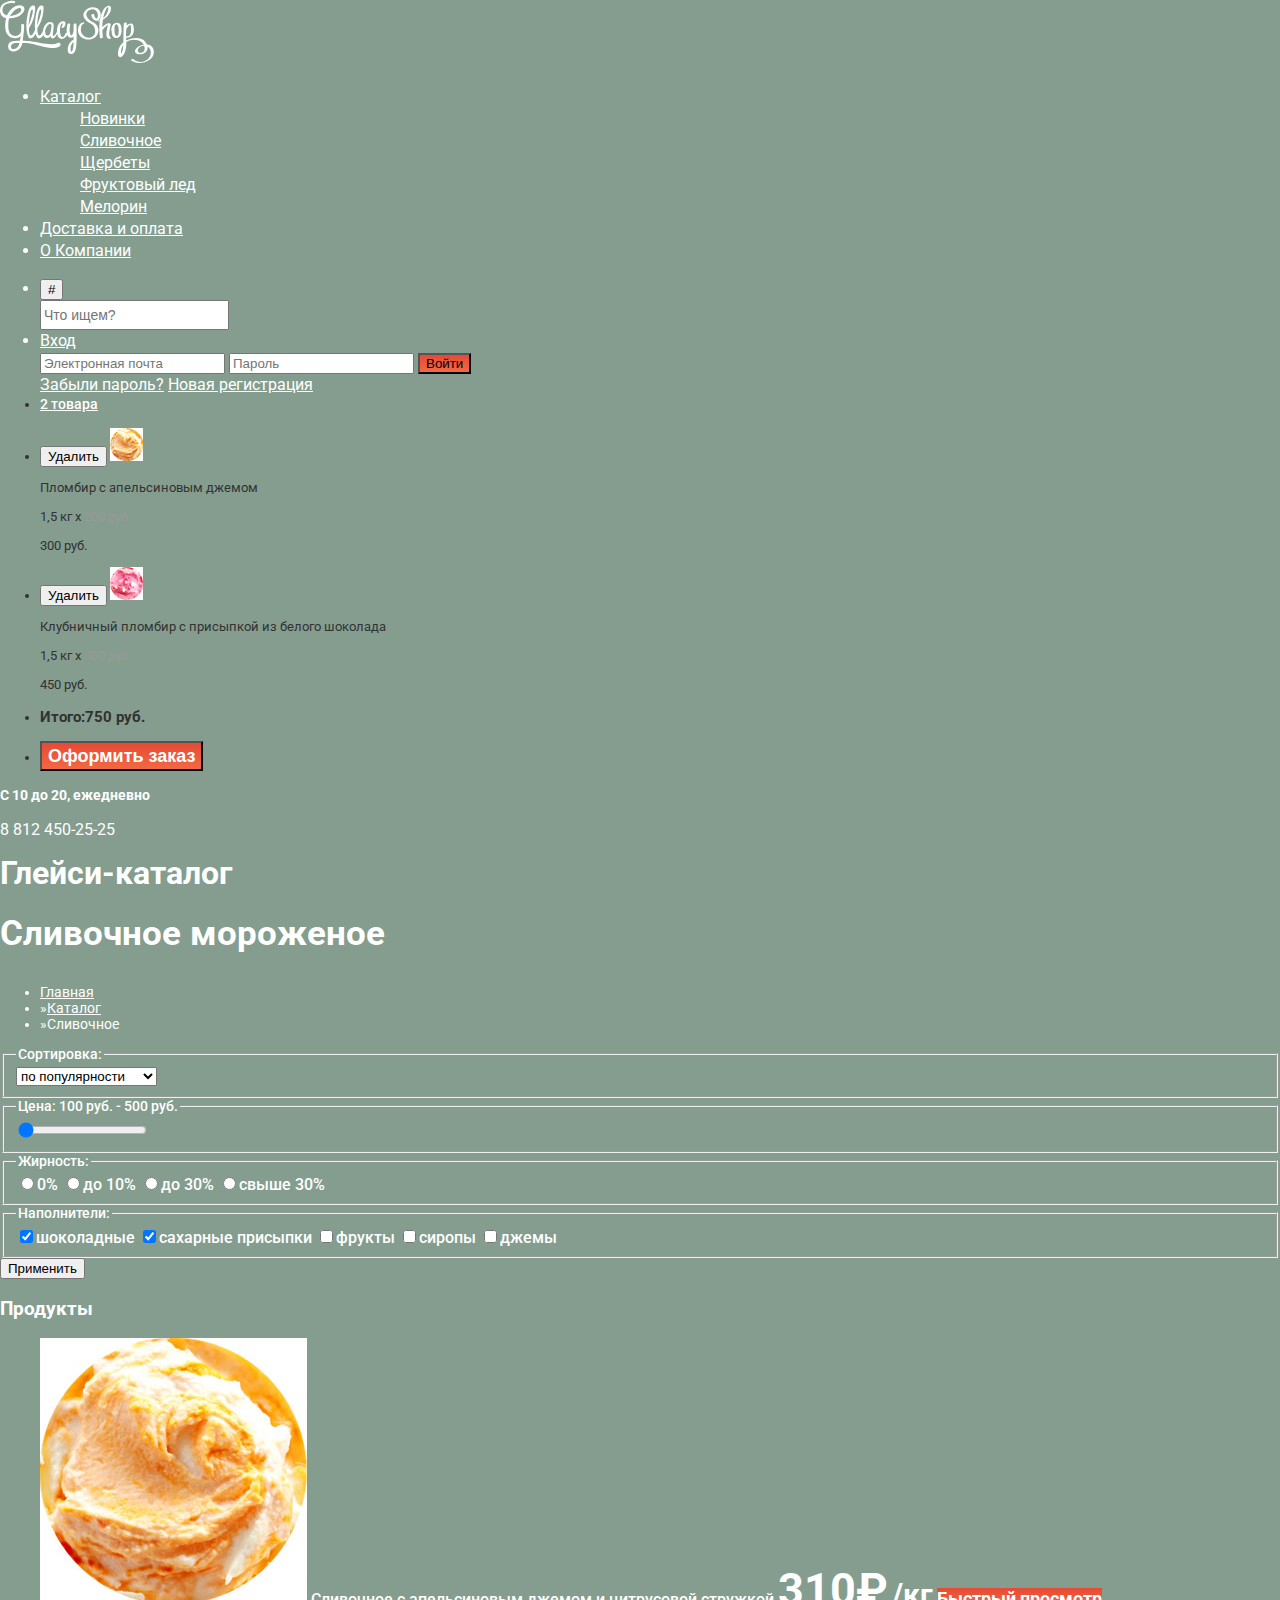
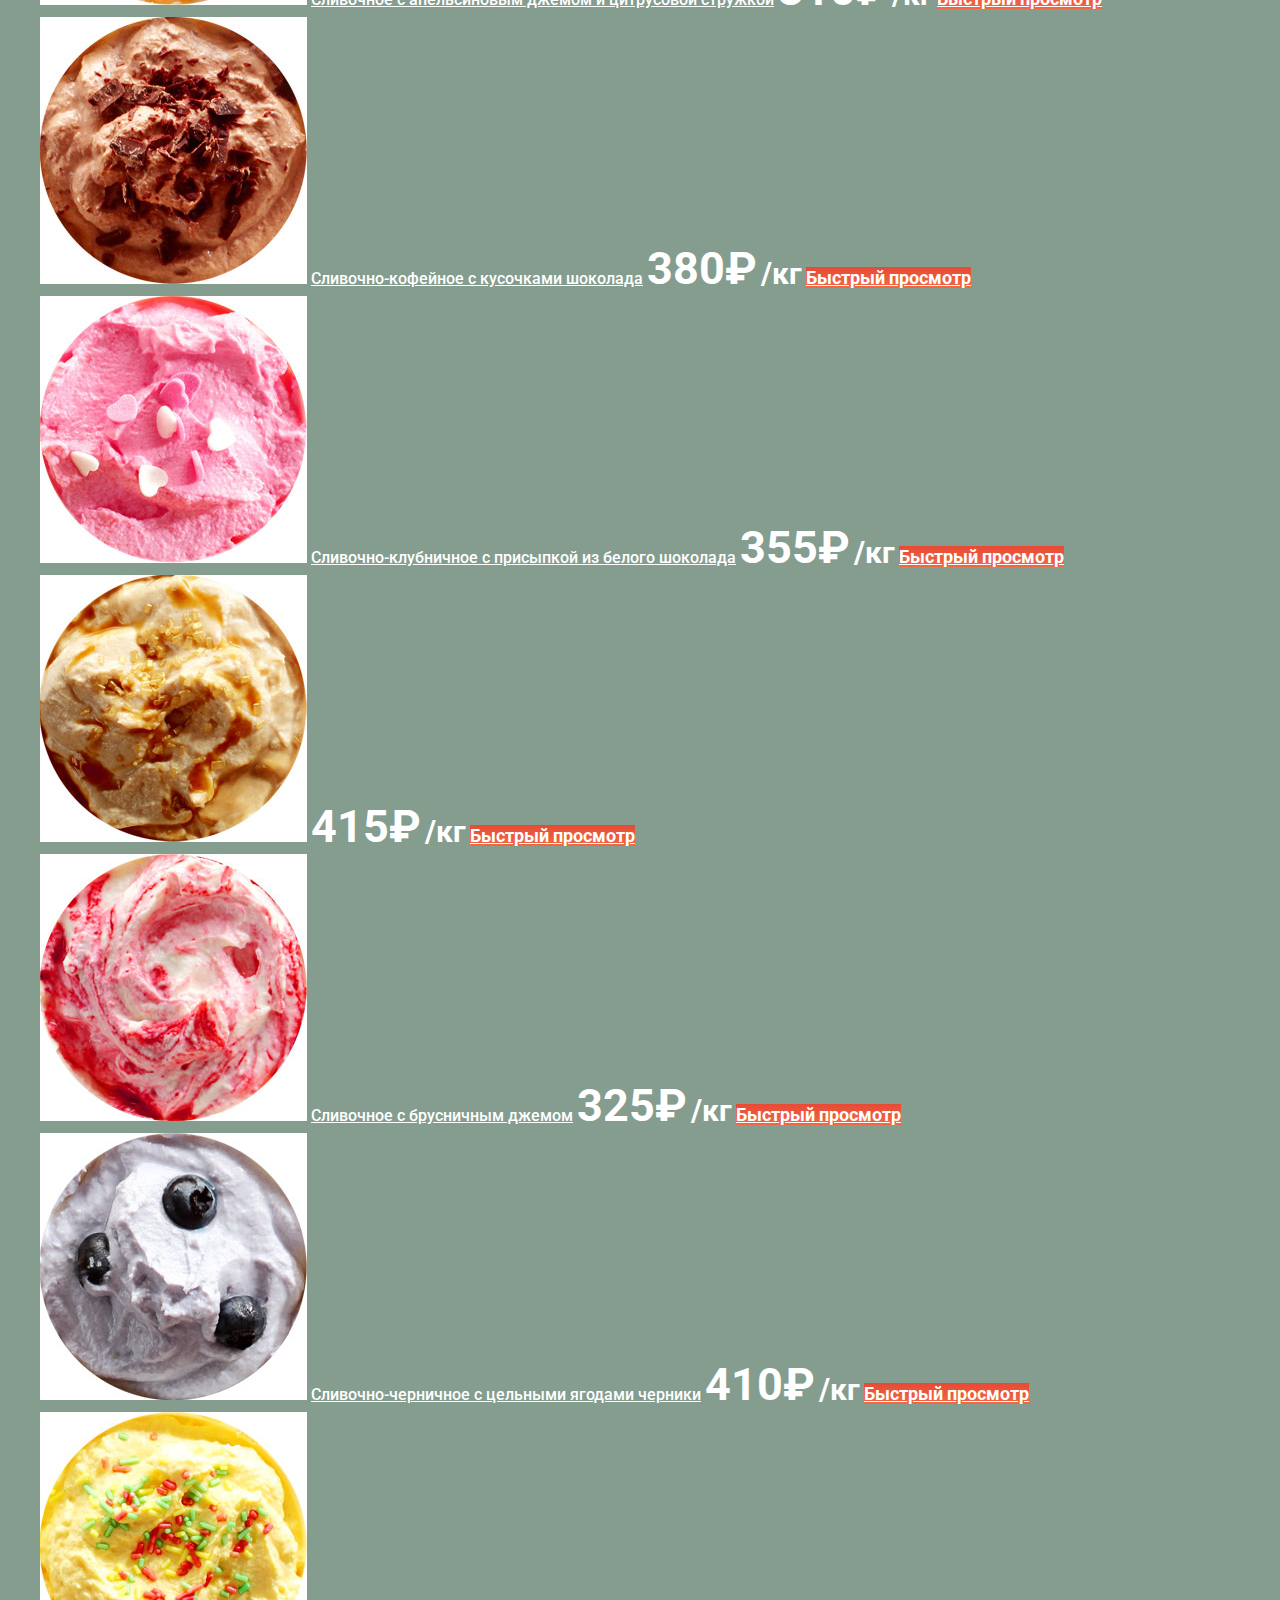
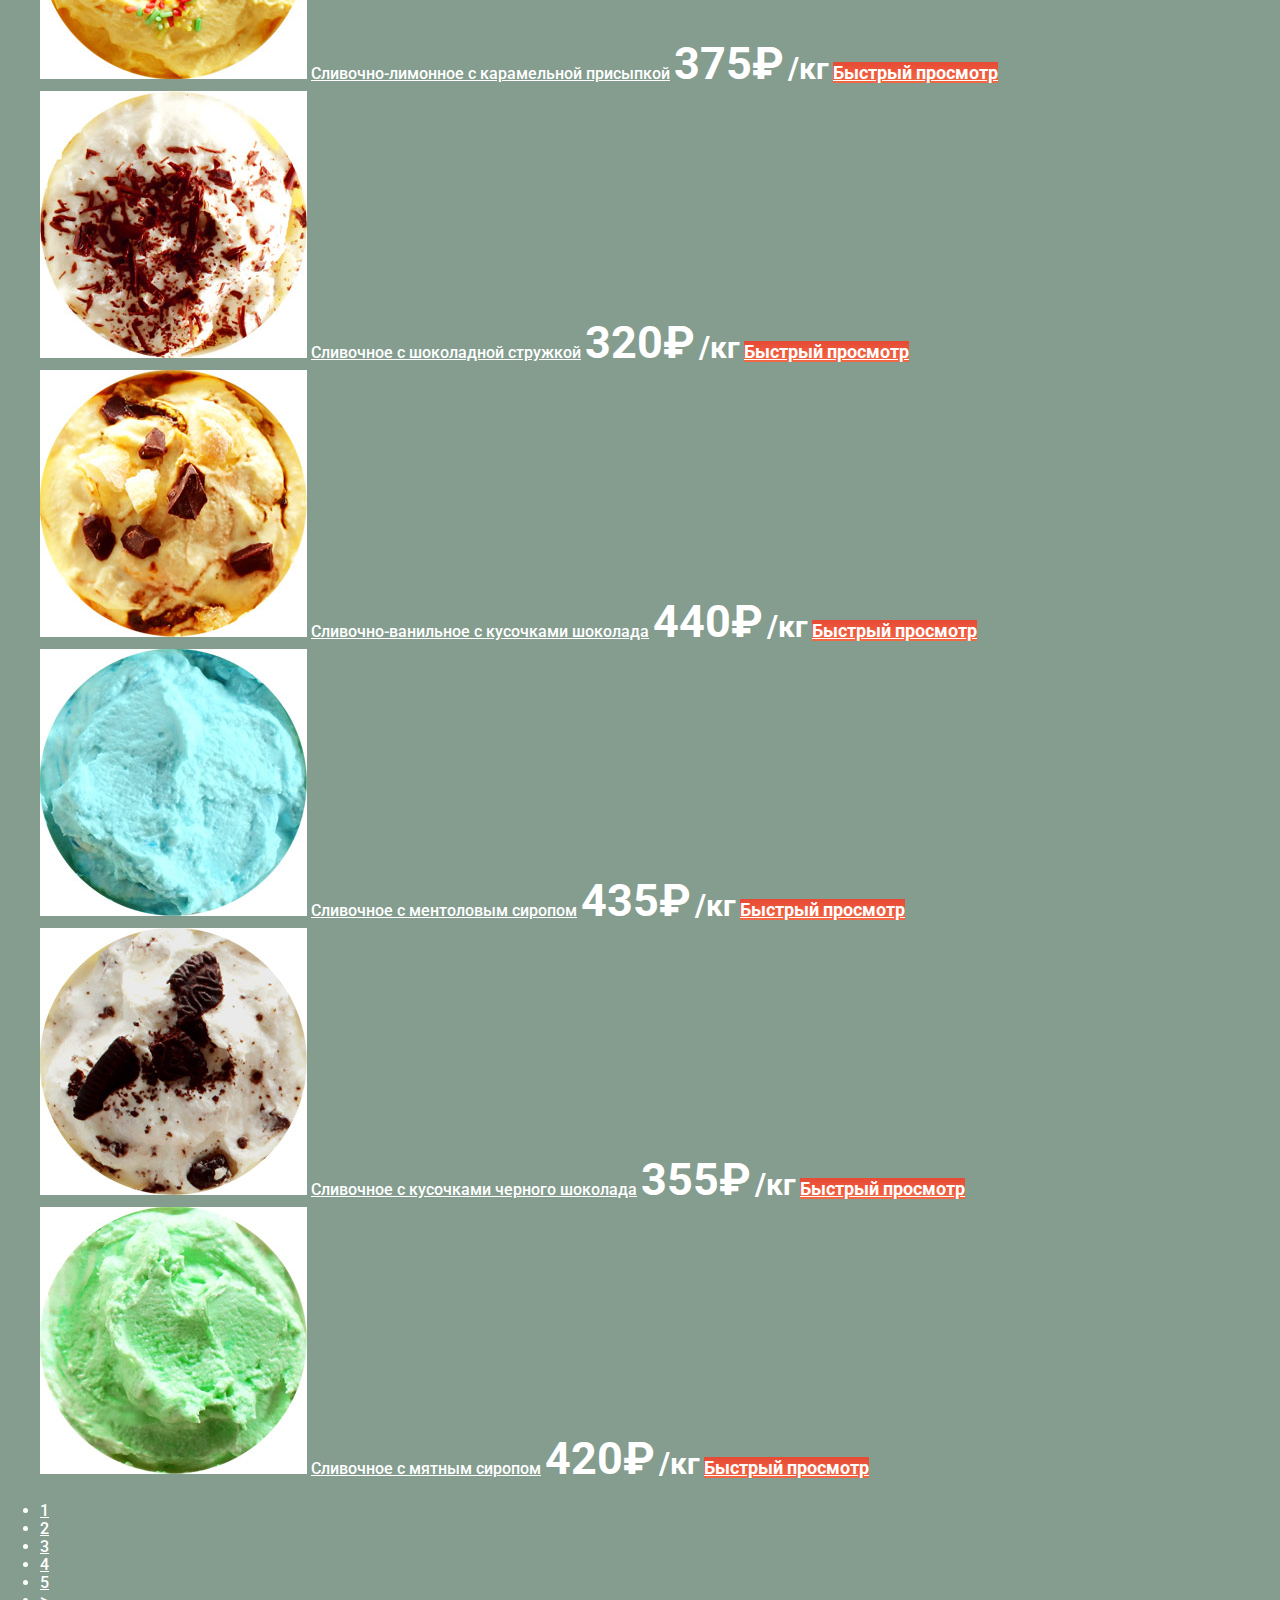
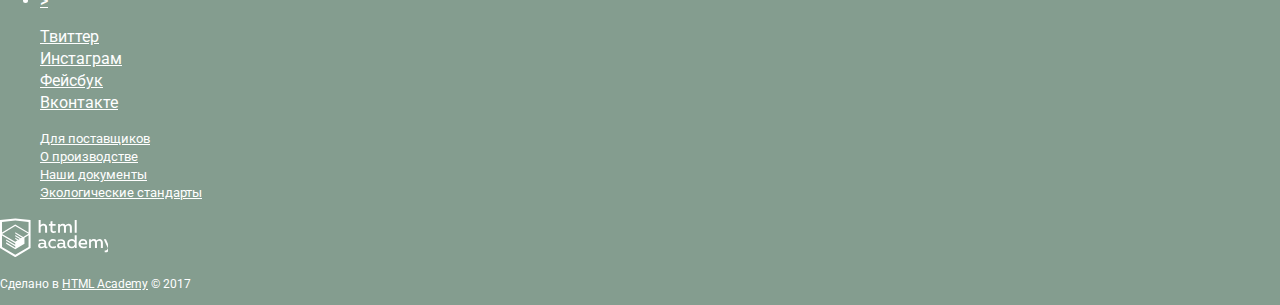
==== commit 608f6ac7: "18" ====
--- a/catalog.html
+++ b/catalog.html
@@ -7,7 +7,7 @@
     <link href="css/style.css" rel="stylesheet">
   </head>
   <body class="inner_page">
-    <header class="page_header">
+    <header class="main_header">
       <a class="logo_header" href="#">
         <img src="img/logo_gllacy.svg" width="154" height="64" alt="Gllacy Shop">
       </a>
--- a/css/style.css
+++ b/css/style.css
@@ -39,7 +39,7 @@
 .user-navigation_list > li {
   font-size: 16px;
   line-height: 18px;
-  font-weight: medium;
+  font-weight: 500;
   text-decoration: none;
   list-style: none;
 }
@@ -70,38 +70,38 @@
 .working_hours {
   font-size: 14px;
   line-height: 16px;
-  font-weight: bold;
+  font-weight: 700;
 }
 
 .header_phone {
   font-size: 22px;
   line-height: 24px;
-  font-weight: bold;
+  font-weight: 700;
 }
 
 .slide p {
   font-size: 60px;
   line-height: 60.35px;
-  font-weight: bold;
+  font-weight: 700;
 }
 
 .slide a {
   font-size: 32px;
   line-height: 44px;
-  font-weight: bold;
+  font-weight: 700;
 }
 
 .shares h2 {
   font-size: 35px;
   line-height: 41px;
-  font-weight: bold;
+  font-weight: 700;
   background-color: #461d14;
 }
 
 .shares p {
   font-size: 18px;
   line-height: 22px;
-  font-weight: bold;
+  font-weight: 700;
   background-color: #461d14;
 
 }
@@ -109,39 +109,39 @@
 .shares a {
   font-size: 18px;
   line-height: 24px;
-  font-weight: bold;
+  font-weight: 700;
 
 }
 
 .products a {
   font-size: 16px;
   line-height: 22px;
-  font-weight: medium;
+  font-weight: 500;
 }
 
 .product_wrap .price {
   font-size: 45px;
   line-height: 45px;
-  font-weight: bold;
+  font-weight: 700;
 }
 
 .product_wrap .kg {
   font-size: 30px;
   line-height: 45px;
-  font-weight: bold;
+  font-weight: 700;
 
 }
 
 .product_wrap .product {
   font-size: 16px;
   line-height: 22px;
-  font-weight: medium;
+  font-weight: 500;
 }
 
 .caption_advantages {
   font-size: 24px;
   line-height: 30px;
-  font-weight: medium;
+  font-weight: 500;
   background-color: #efe1c9;
   color: #323232;
 }
@@ -157,14 +157,14 @@
 .blog_caption {
   font-size: 16px;
   line-height: 22px;
-  font-weight: medium;
+  font-weight: 500;
   color: #323232;
 }
 
 .blog a {
   font-size: 24px;
   line-height: 30px;
-  font-weight: bold;
+  font-weight: 700;
   color: #323232;
 }
 
@@ -199,14 +199,14 @@
 .contacts span {
   font-size: 18px;
   line-height: 24px;
-  font-weight: bold;
+  font-weight: 700;
   color: #323232;
 }
 
 .contacts a {
   font-size: 18px;
   line-height: 24px;
-  font-weight: bold;
+  font-weight: 700;
   color: #ffffff;
 }
 
@@ -217,17 +217,17 @@
   color: #323232;
 }
 
-.feedback label {
+.feedback textarea::placeholder { /*изменения */
   font-size: 16px;
   line-height: 24px;
   font-weight: 400;
   color: #999999;
 }
 
-.feedback button {
-  font-size: 18px;
-  line-height: 24px;
-  font-weight: bold;
+.feedback  button {
+  font-size: 18px;
+  line-height: 24px;
+  font-weight: 700;
   color: #ffffff;
 }
 
@@ -268,7 +268,7 @@
   font-weight: 400;
   color: #ffffff;
 
-  background-color: #849d8f;	
+  background-color: #849d8f;
 }
 
 .breadcrumbs {
@@ -283,35 +283,35 @@
   line-height: 16px;
   font-weight: 500;
   color: #323232;
-} 
+}
 
 .basket_list li {
   font-size: 13px;
   line-height: 16px;
   font-weight: 400;
   color: #323232;
-} 
+}
 
 .basket_list .gray {
   font-size: 13px;
   line-height: 16px;
   font-weight: 400;
   color: #999999;
-} 
+}
 
 .basket_list .total_price {
   font-size: 15px;
   line-height: 18px;
   font-weight: 700;
   color: #323232;
-} 
+}
 
 .basket_list .button {
   font-size: 18px;
   line-height: 24px;
   font-weight: 700;
   color: #ffffff;
-} 
+}
 
 .ice_cream_catalog {
   font-size: 35px;
@@ -324,21 +324,21 @@
   font-size: 16px;
   line-height: 16px;
   font-weight: 500;
-  color: #ffffff;	
+  color: #ffffff;
 }
 
 .filter legend {
   font-size: 14px;
   line-height: 16px;
   font-weight: 500;
-  color: #ffffff;	
+  color: #ffffff;
 }
 
 .filter legend:last-of-type  {
   font-size: 14px;
   line-height: auto;
   font-weight: 500;
-  color: #ffffff;	
+  color: #ffffff;
 }
 
 .product_wrap .button {
@@ -353,4 +353,15 @@
   line-height: 18px;
   font-weight: 500;
   color: #ffffff;
-}+}
+/*------------  Сеточные стили  --------------------*/
+
+html,
+body {
+  min-width: 1122px;
+  min-height: 1750px;
+}
+
+.main-header {
+
+}
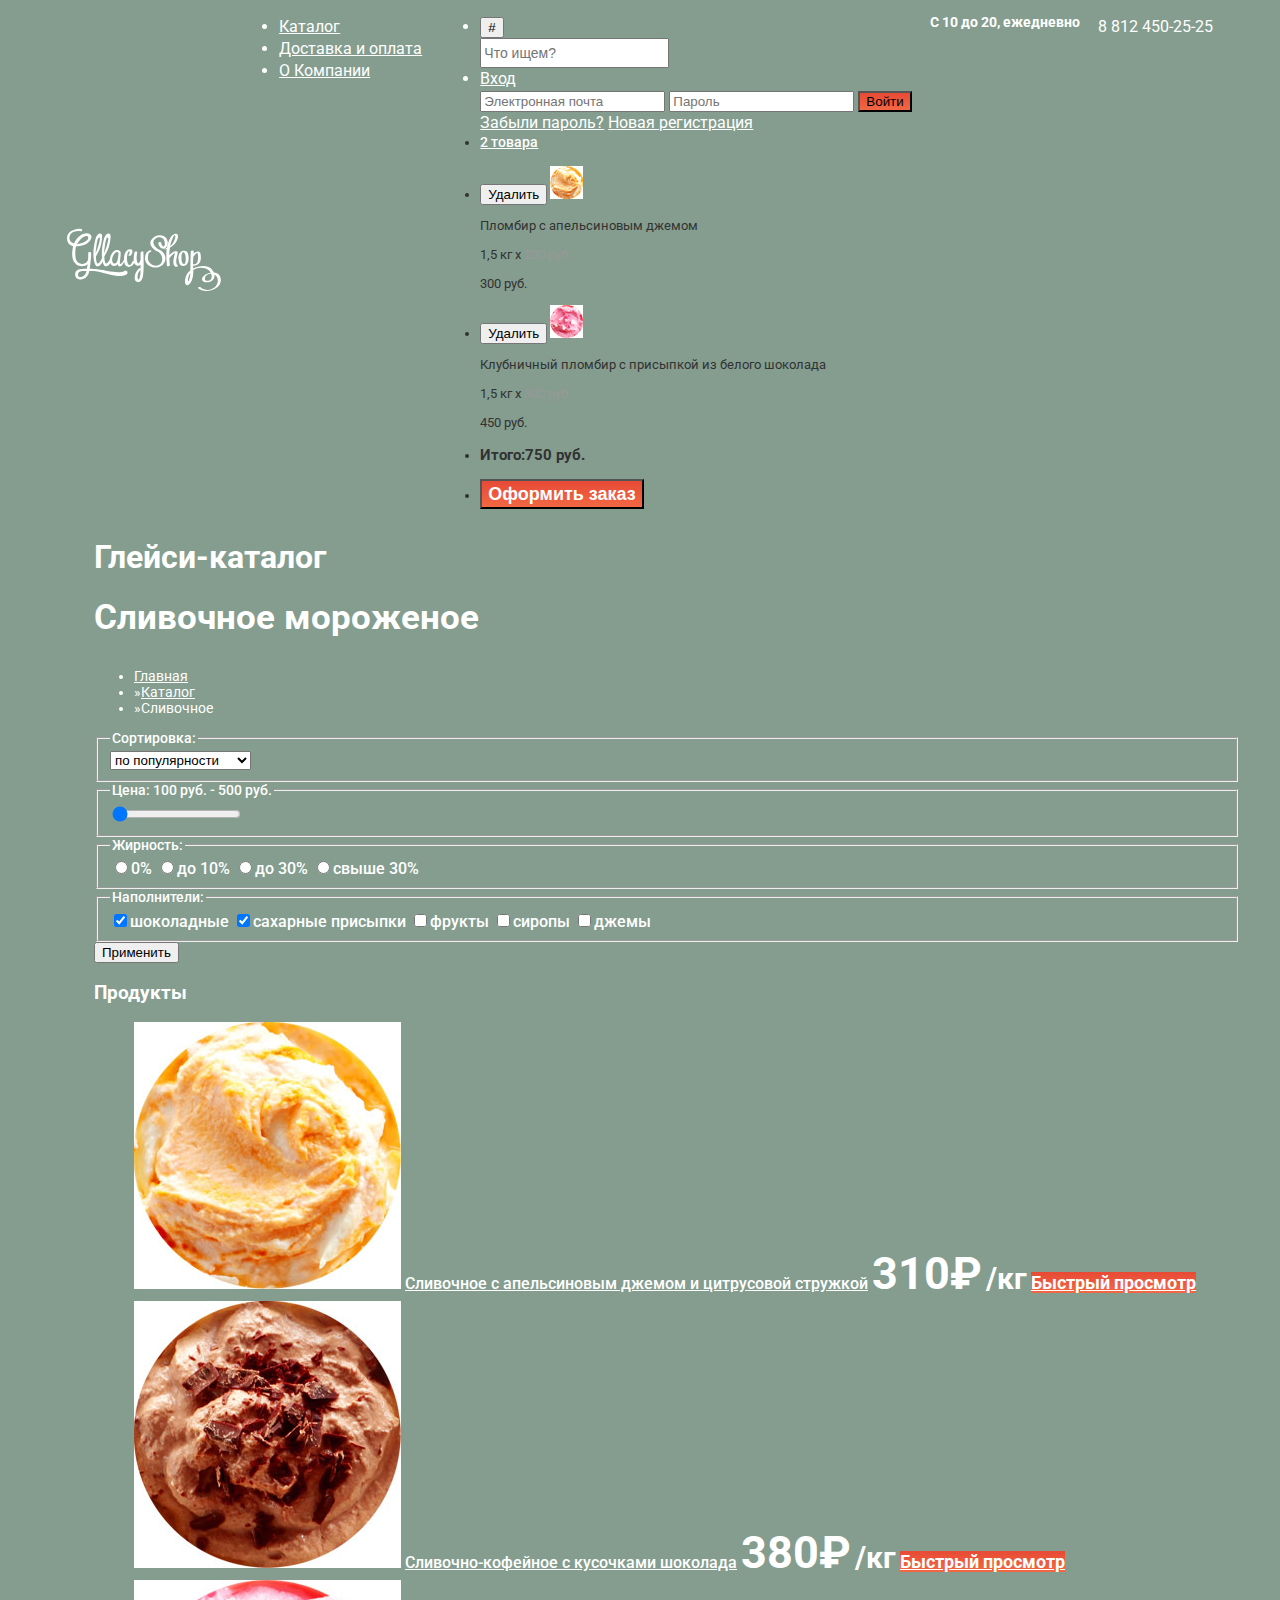
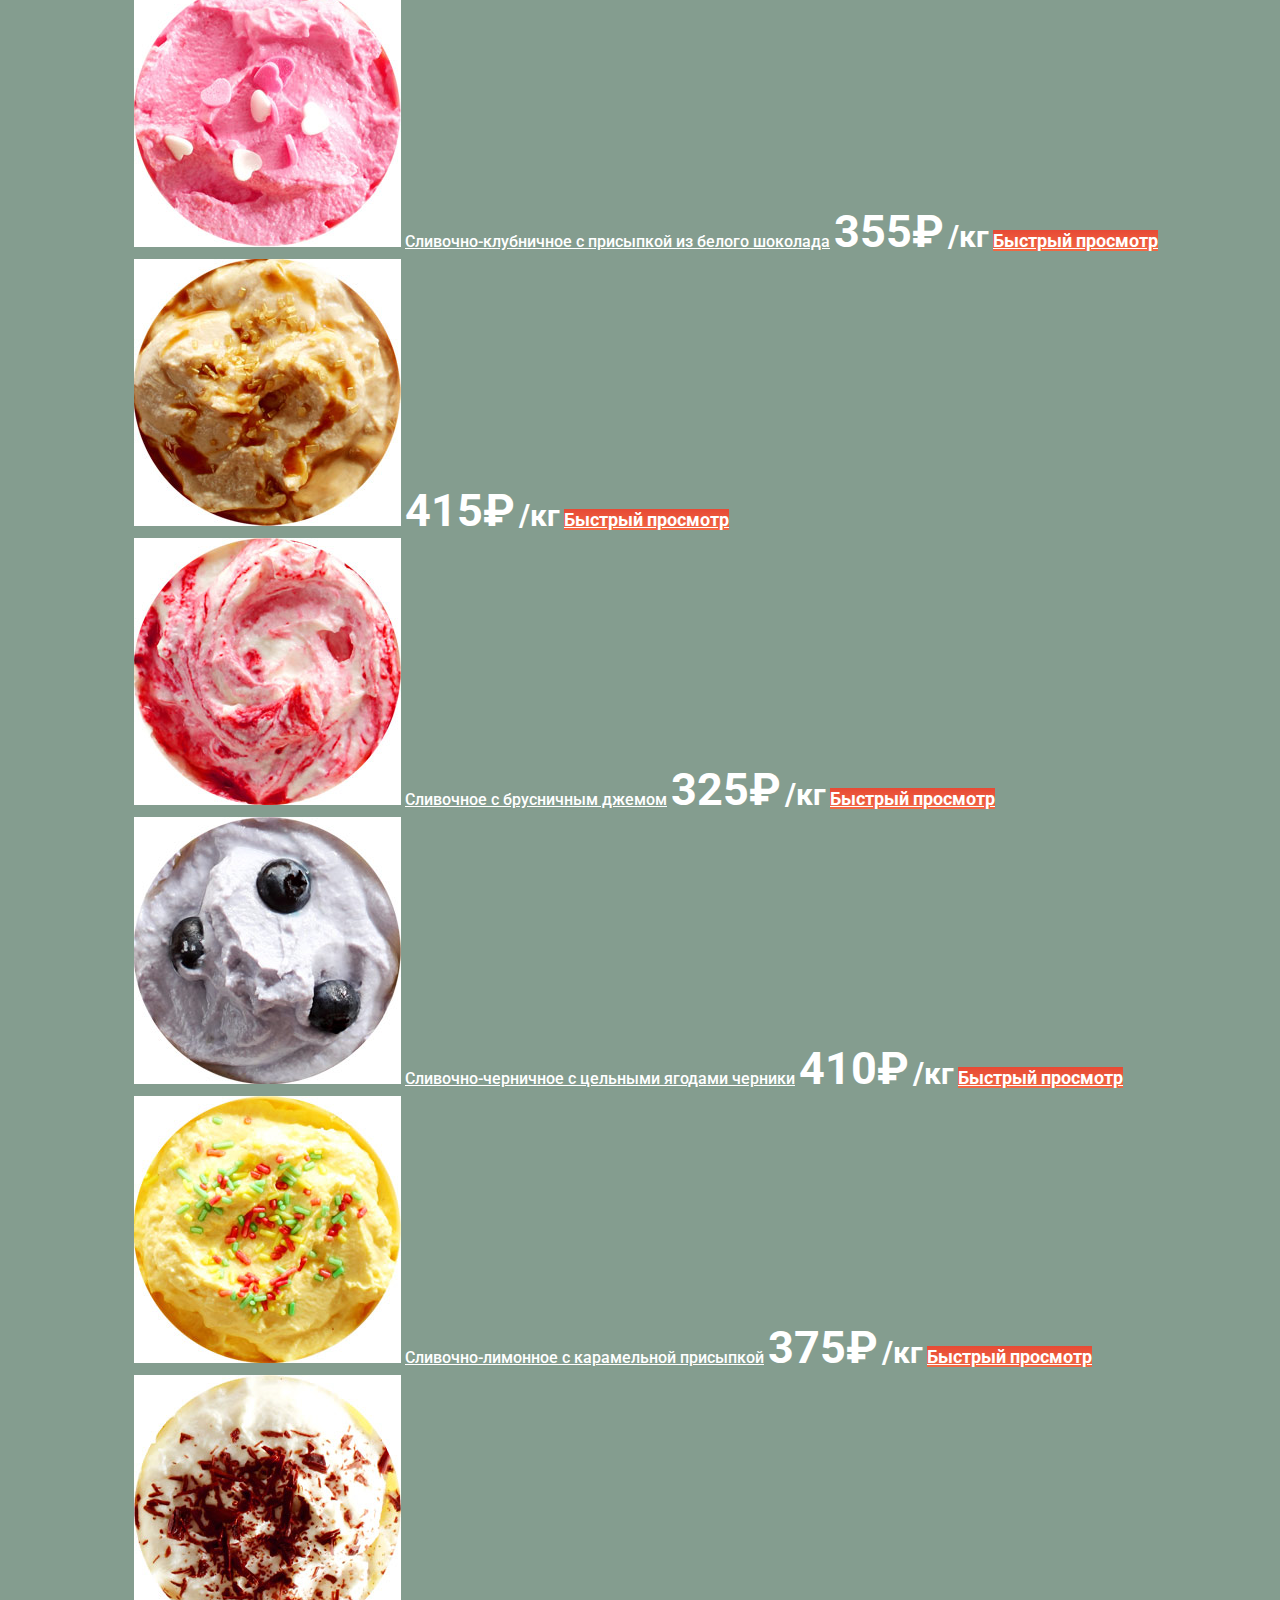
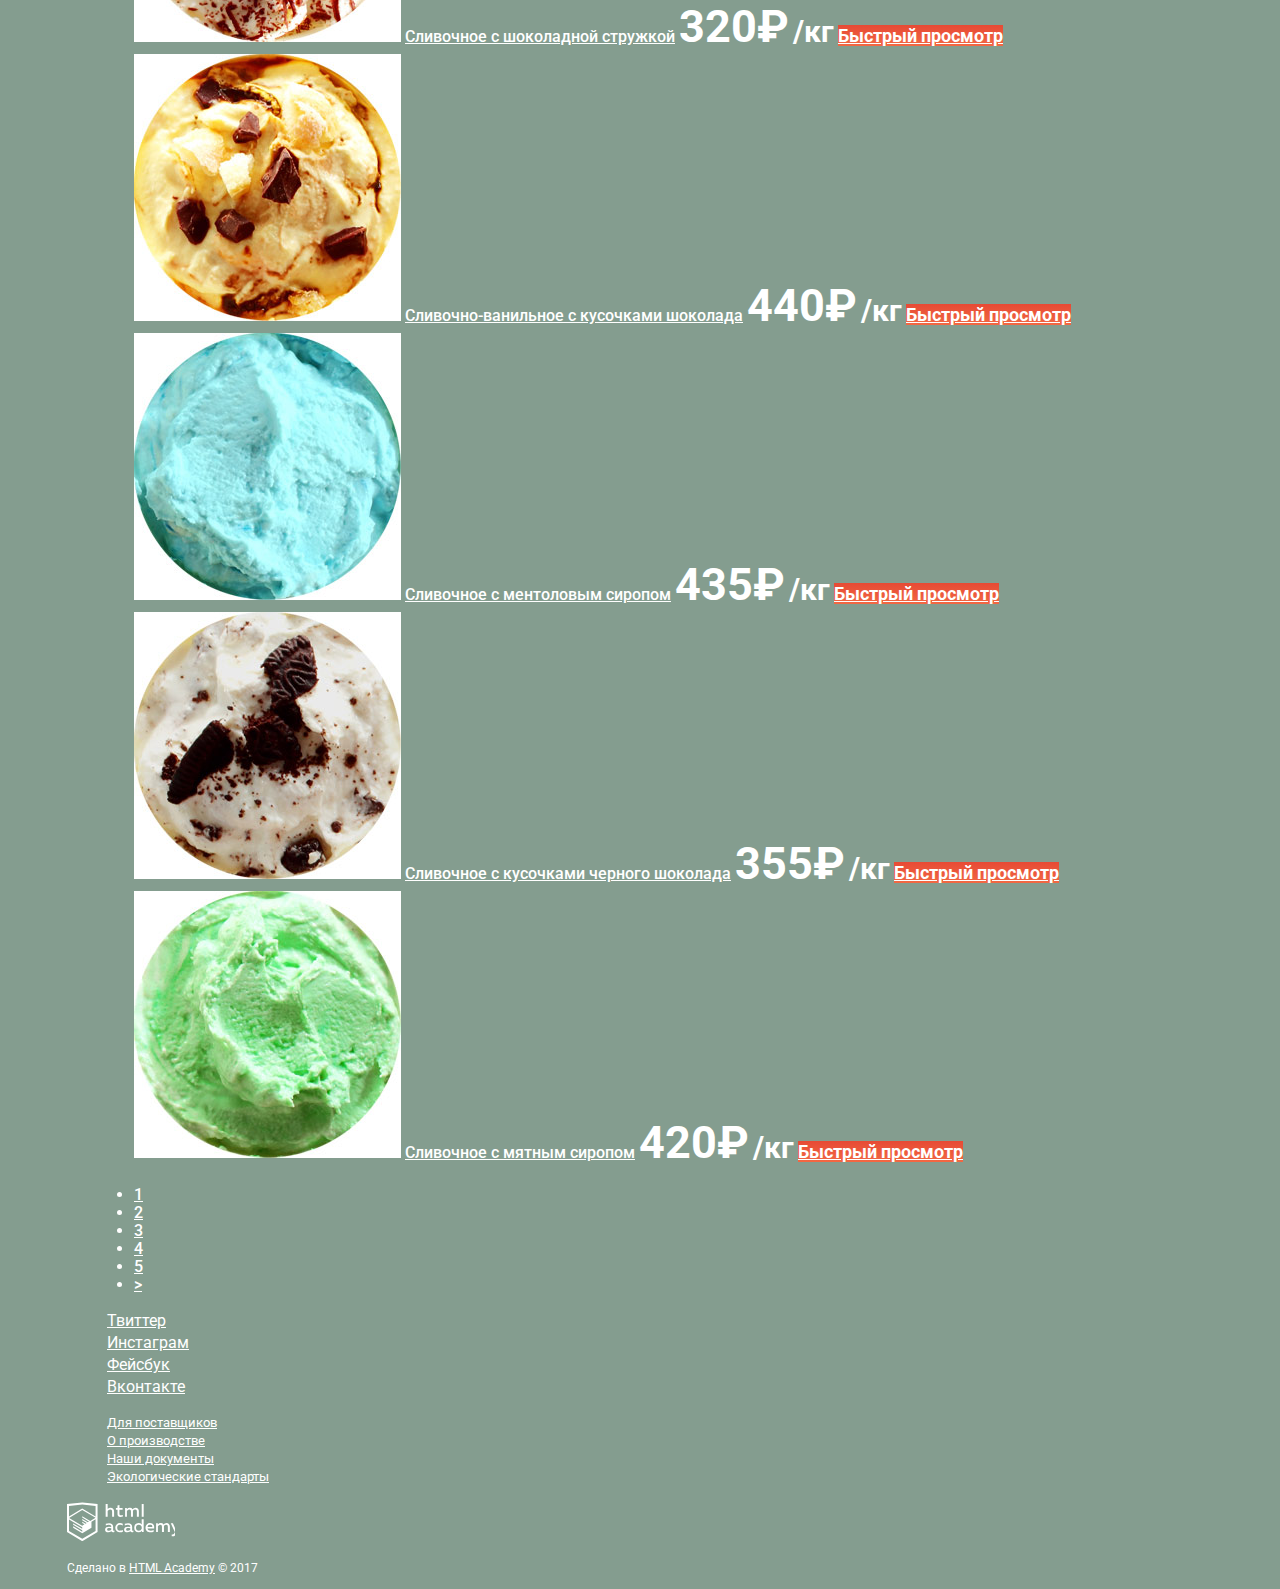
==== commit 4c0464ed: "23" ====
--- a/catalog.html
+++ b/catalog.html
@@ -7,6 +7,7 @@
     <link href="css/style.css" rel="stylesheet">
   </head>
   <body class="inner_page">
+    <div class="container">
     <header class="main_header">
       <a class="logo_header" href="#">
         <img src="img/logo_gllacy.svg" width="154" height="64" alt="Gllacy Shop">
@@ -286,5 +287,6 @@
   <p>Сделано в <a href="https://htmlacademy.ru/intensive/htmlcss">HTML Academy</a> © 2017</p>
 </div>
 </footer>
+</div>
 </body>
 </html>
--- a/css/style.css
+++ b/css/style.css
@@ -362,6 +362,39 @@
   min-height: 1750px;
 }
 
-.main-header {
-
-}
+.main_header {
+  display: flex;
+  justify-content: space-between;
+}
+
+.logo_header {
+  align-self: center;
+}
+
+.visually-hidden {
+  position: absolute;
+  width: 1px;
+  height: 1px;
+}
+
+/*---------Сетки-------------------*/
+.catalog_list {
+  display: none;
+}
+
+.nav_item_hover:hover .catalog_list {
+  display: block;
+}
+.catalog_list {
+  display: none;
+}
+
+.nav_item_hover:hover .catalog_list {
+  display: block;
+}
+
+.container {
+  width: 1146px;
+  margin: 0 auto;
+  padding: 0 27px;
+}
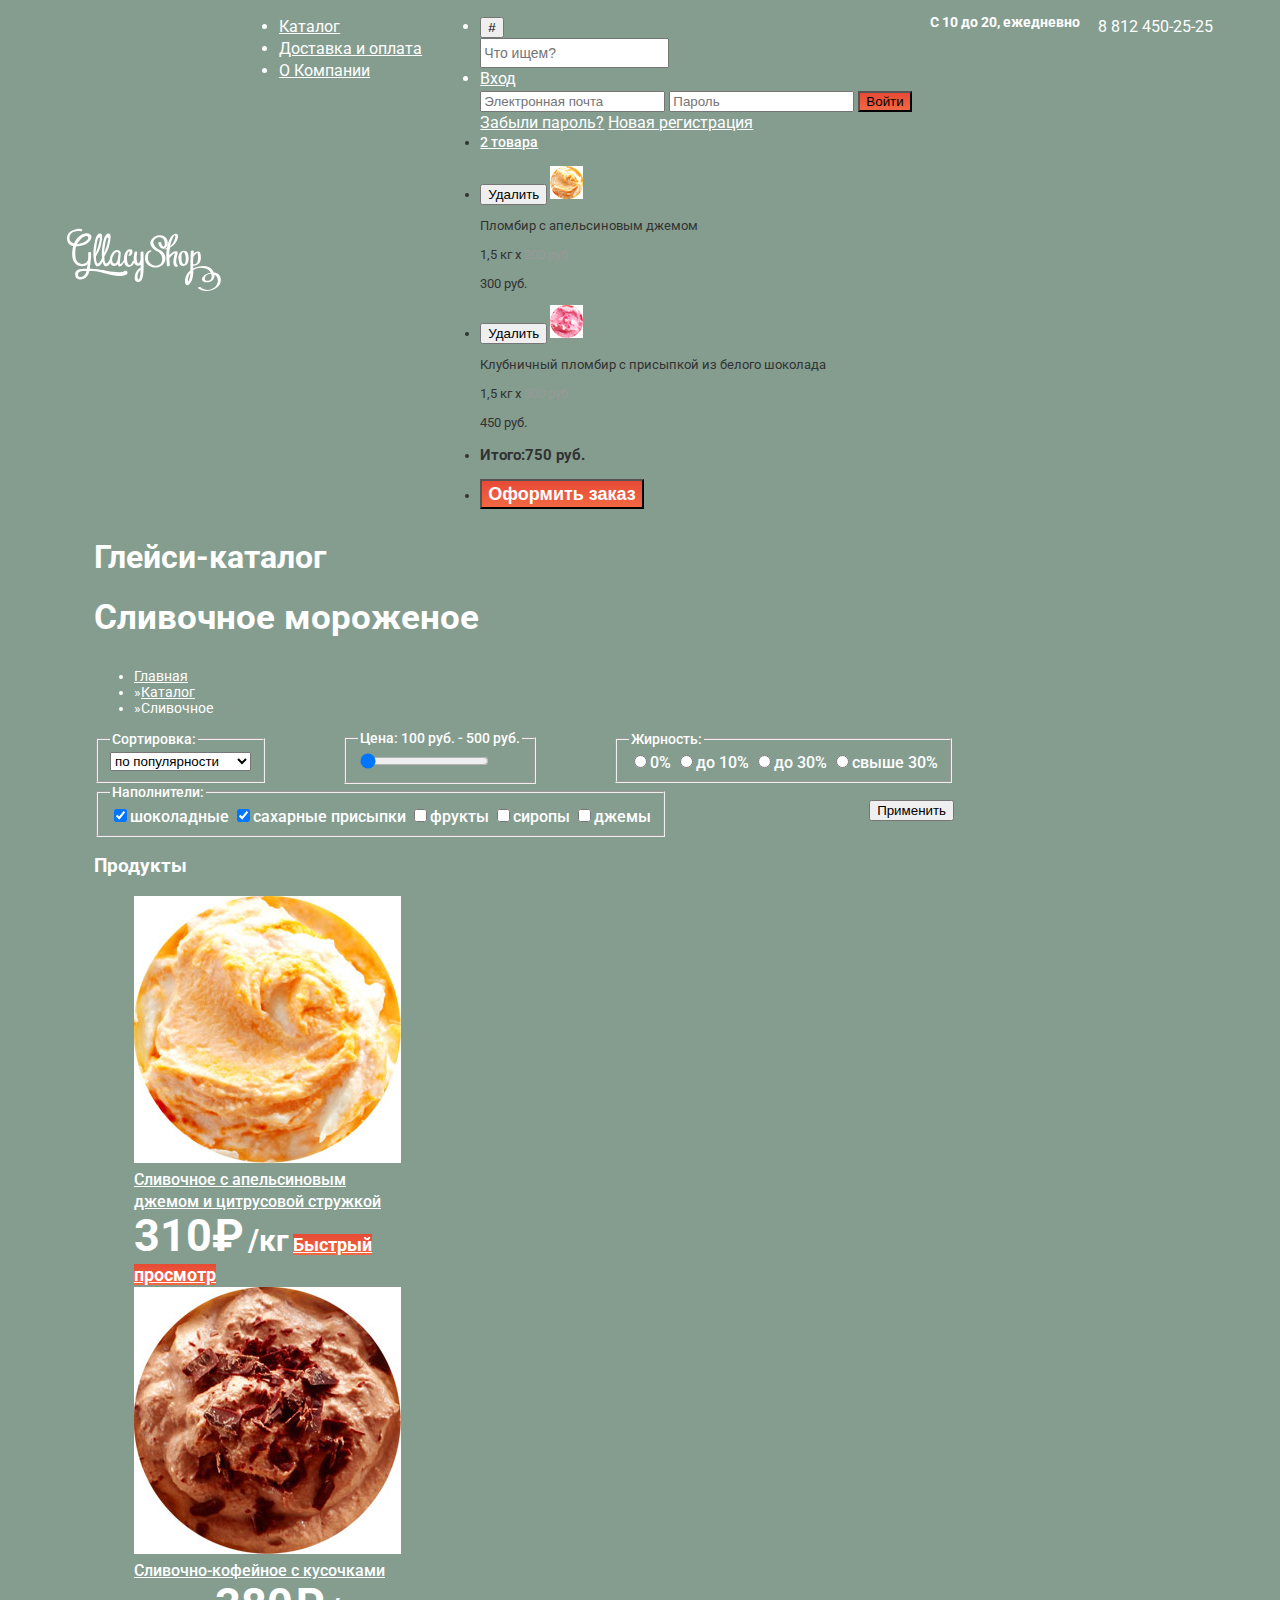
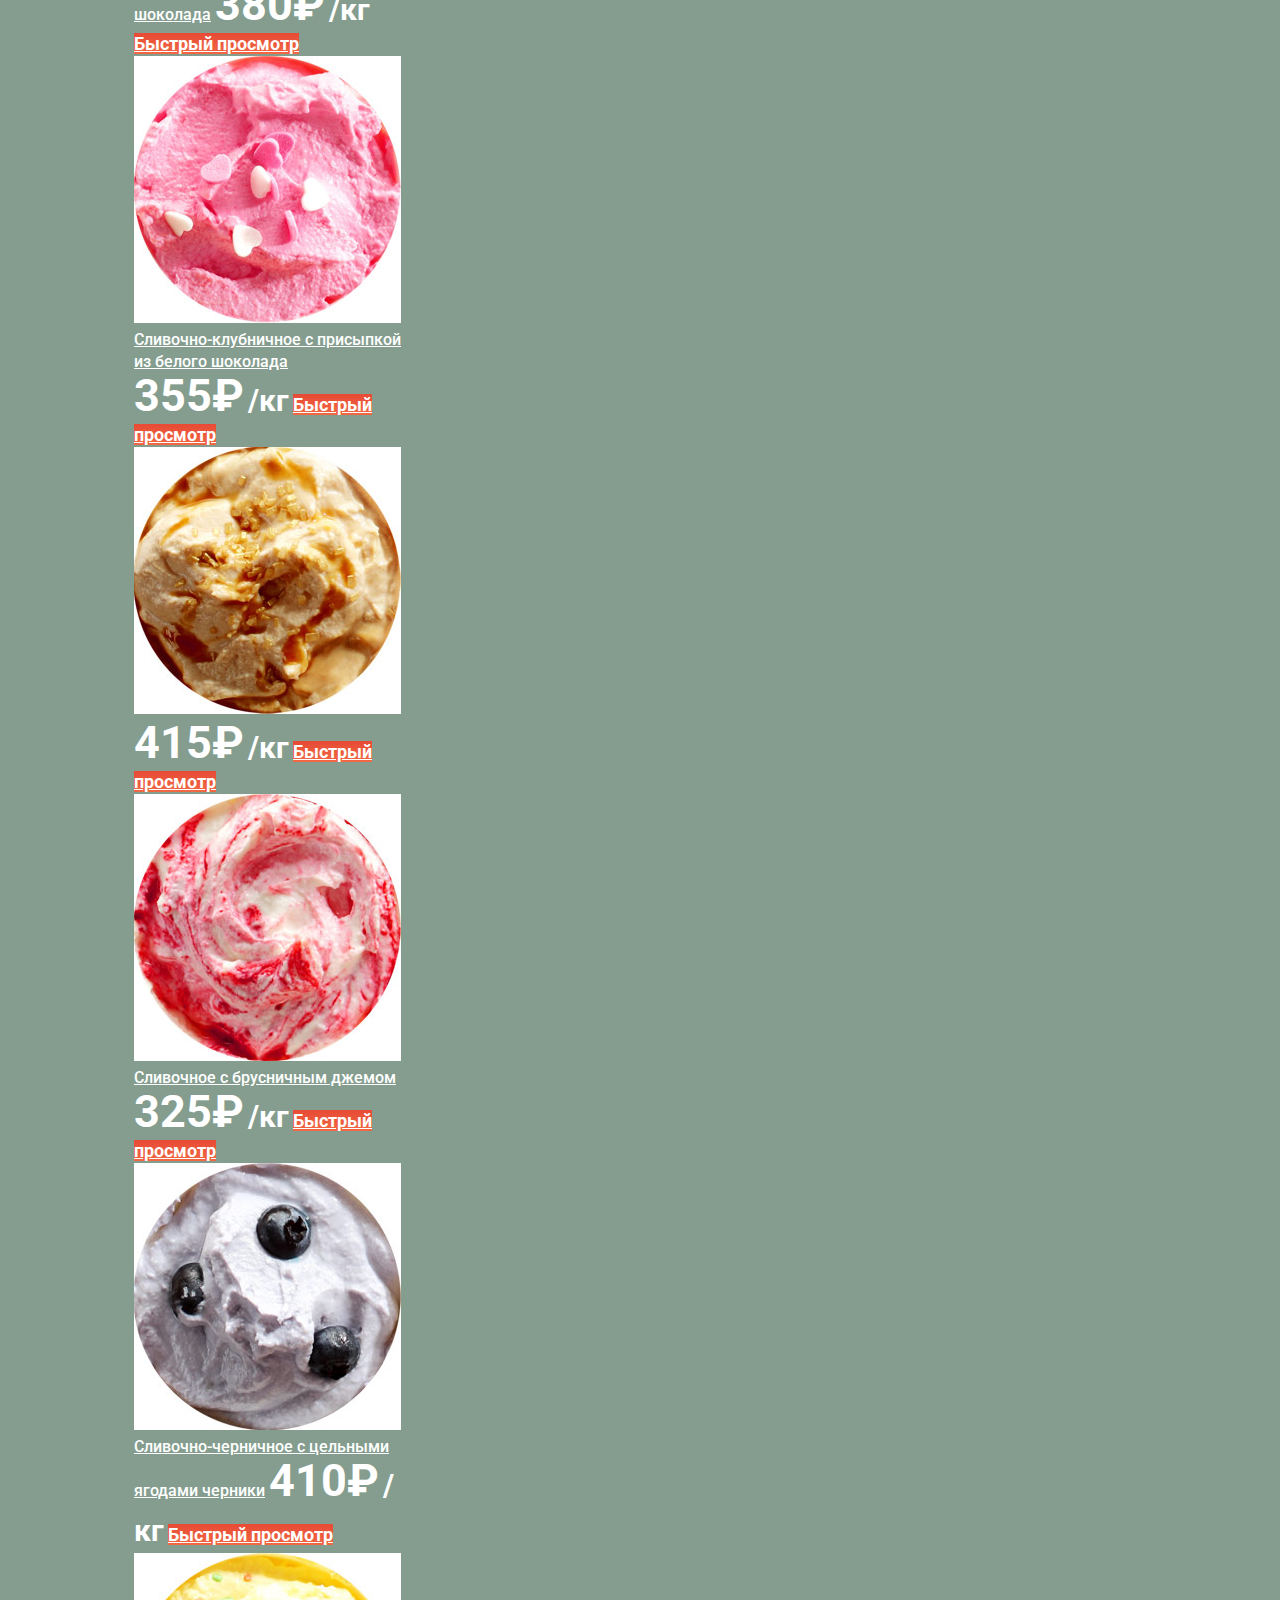
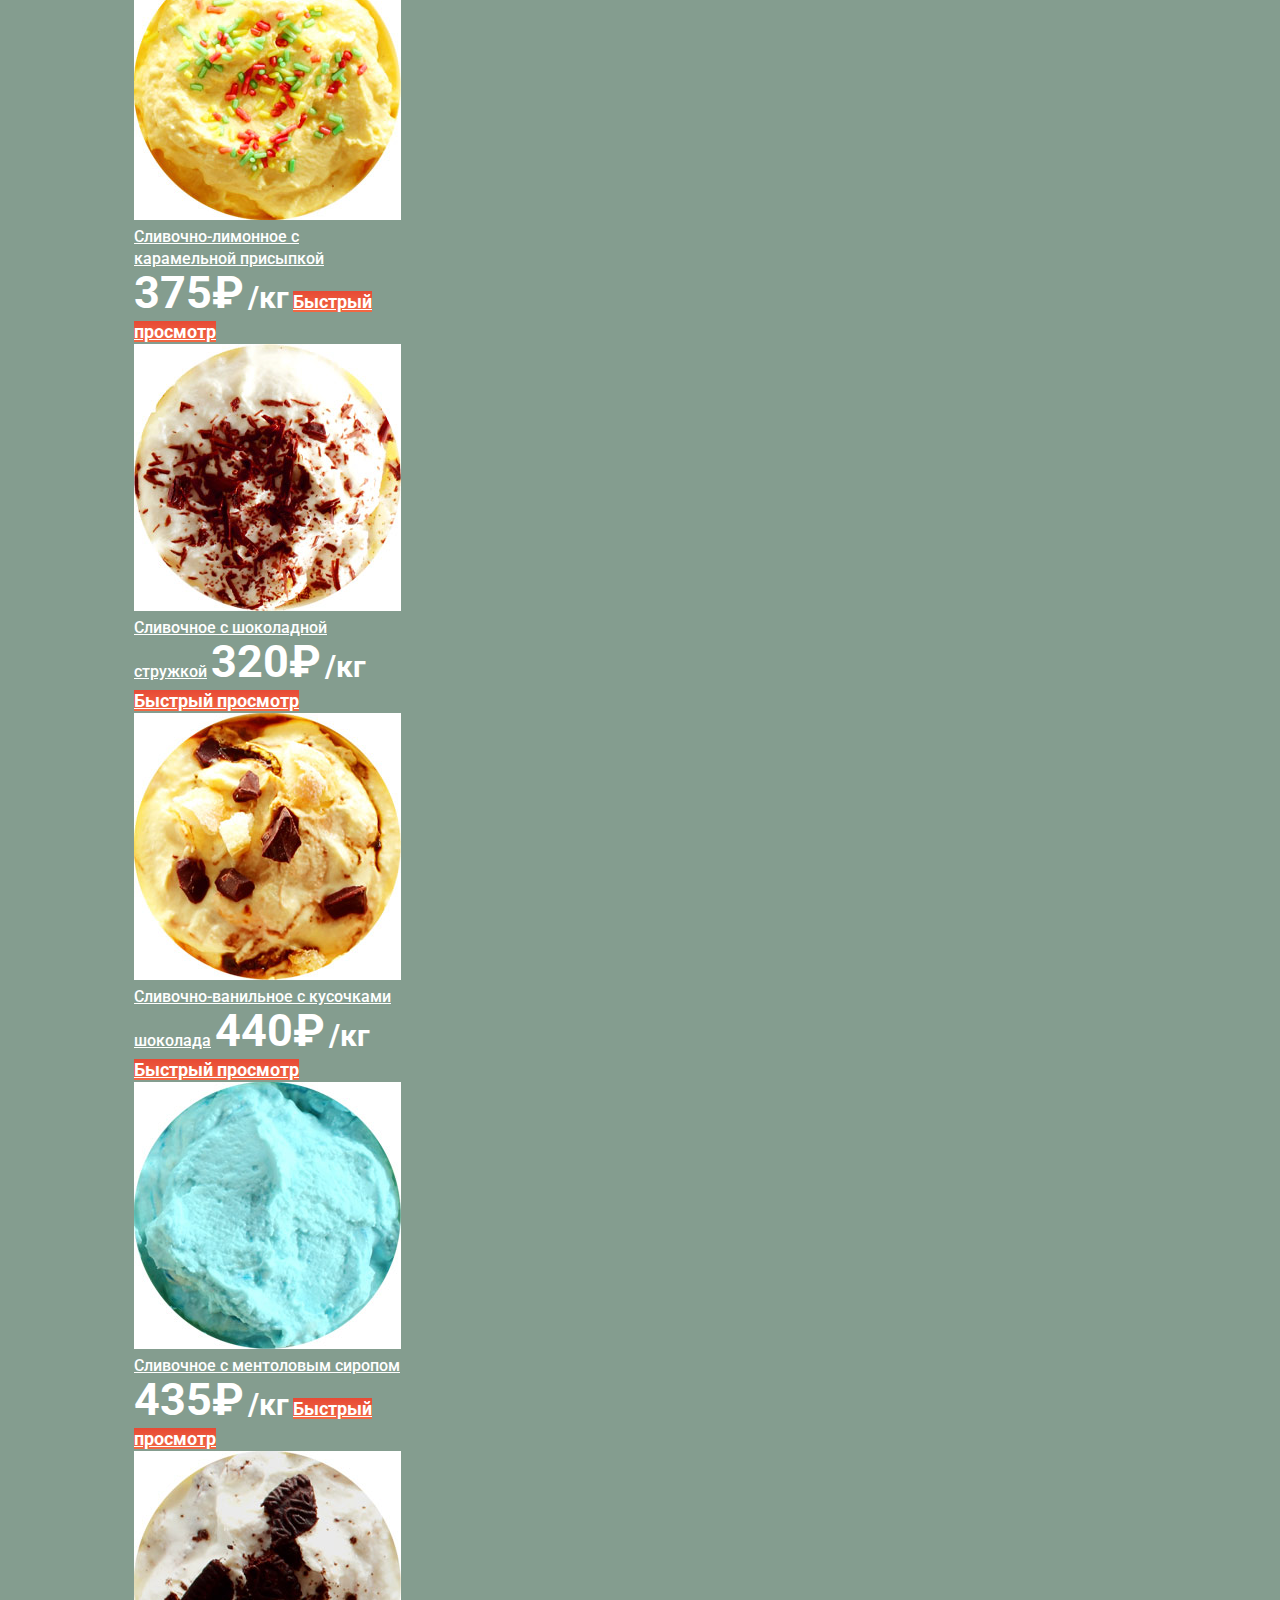
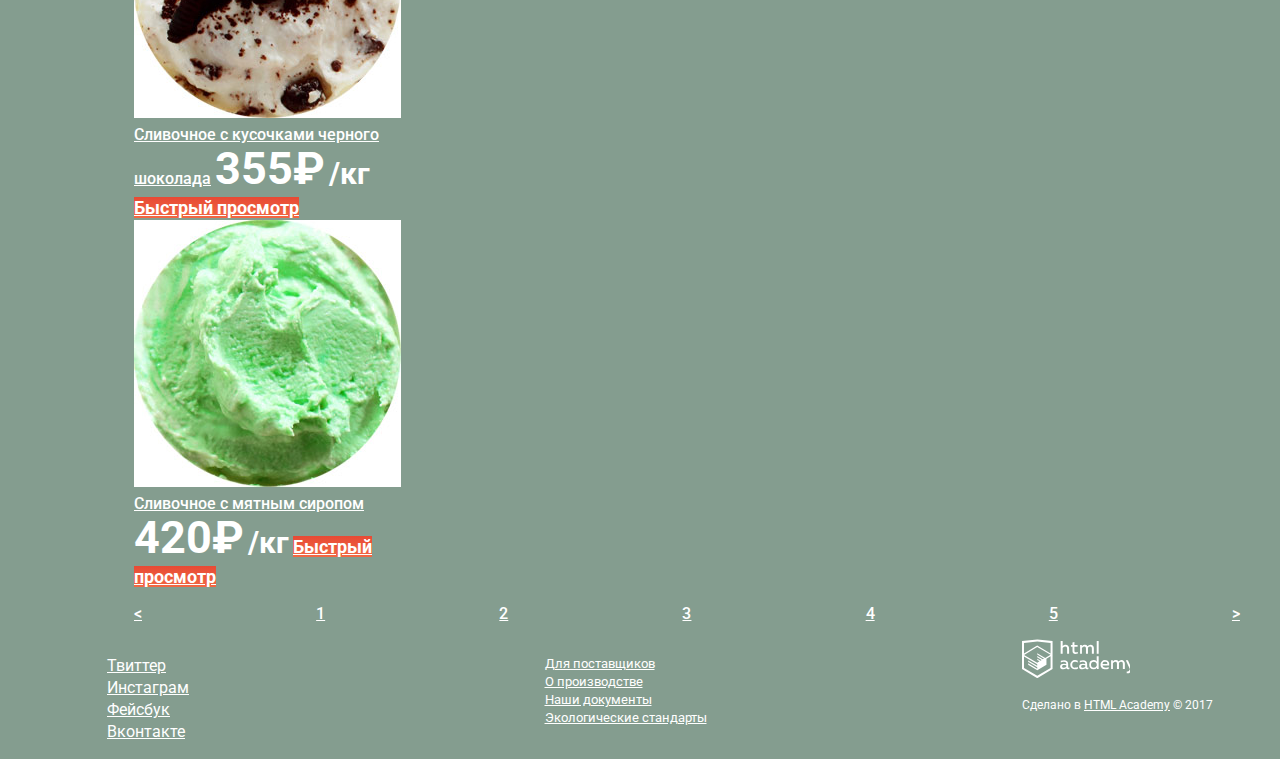
==== commit 7770c7df: "сетка" ====
--- a/catalog.html
+++ b/catalog.html
@@ -99,7 +99,7 @@
     <li class="active">»Сливочное</li>
   </ul>
   <div class="filter">
-    <form action="https://echo.htmlacademy.ru" method="get" oninput="">
+    <form class="filter_form" action="https://echo.htmlacademy.ru" method="get" oninput="">
       <fieldset>
         <legend>Сортировка:</legend>
         <select>
@@ -246,6 +246,7 @@
 </section>
 <div class="pagination">
   <ul class="pagination-list">
+    <li><a href="#"><</a></li>
     <li class="active"><a href="#">1</a></li>
     <li><a href="#">2</a></li>
     <li><a href="#">3</a></li>
--- a/css/style.css
+++ b/css/style.css
@@ -318,6 +318,7 @@
   line-height: 41px;
   font-weight: 700;
   color: #ffffff;
+  text-align: left;
 }
 
 .filter {
@@ -349,6 +350,7 @@
 }
 
 .pagination-list {
+  list-style: none;
   font-size: 16px;
   line-height: 18px;
   font-weight: 500;
@@ -376,8 +378,6 @@
   width: 1px;
   height: 1px;
 }
-
-/*---------Сетки-------------------*/
 .catalog_list {
   display: none;
 }
@@ -385,11 +385,20 @@
 .nav_item_hover:hover .catalog_list {
   display: block;
 }
-.catalog_list {
+
+.search_hover form {
   display: none;
 }
 
-.nav_item_hover:hover .catalog_list {
+.search_hover:hover form {
+  display: block;
+}
+
+.reg_hover {
+  display: none;
+}
+
+.sign_in_hover:hover .reg_hover {
   display: block;
 }
 
@@ -398,3 +407,95 @@
   margin: 0 auto;
   padding: 0 27px;
 }
+
+.slide {
+  text-align: center;
+  margin-bottom: 41px;
+}
+
+.shares {
+  display: flex;
+  margin-bottom: 40px;
+}
+
+.raspberry {
+  margin-right: 26px;
+}
+
+.chocolates {
+  width: 560px;
+}
+
+.product_hits {
+  display: flex;
+}
+
+.product_wrap {
+  width: 267px;
+}
+
+.product_wrap:not(:last-child) {
+    margin-right: 26px;
+}
+
+.product {
+  text-align: center;
+  white-space: normal;
+}
+
+.about_shop {
+  margin-bottom: 40px;
+}
+
+.advantages li {
+  width: 560px;
+}
+
+.advantages {
+  display: flex;
+  flex-wrap: wrap;
+  justify-content: space-between;
+}
+
+.blog_mailing {
+  display: flex;
+  margin-bottom: 487px;
+}
+
+.blog {
+  margin-right: 26px;
+  width: 560px;
+}
+
+.mailing {
+  width: 560px;
+}
+
+.contacts {
+  width: 302px;
+}
+
+.page_footer {
+  display: flex;
+  justify-content: space-between;
+}
+
+.filter_form {
+  display: flex;
+  justify-content: space-between;
+  align-items: center;
+  flex-wrap: wrap;
+}
+.filter {
+  max-width: 860px;
+}
+
+.pagination-list {
+  display: flex;
+  justify-content: space-between;
+  text-align: right;
+}
+
+.pagination {
+  text-align: right;
+}
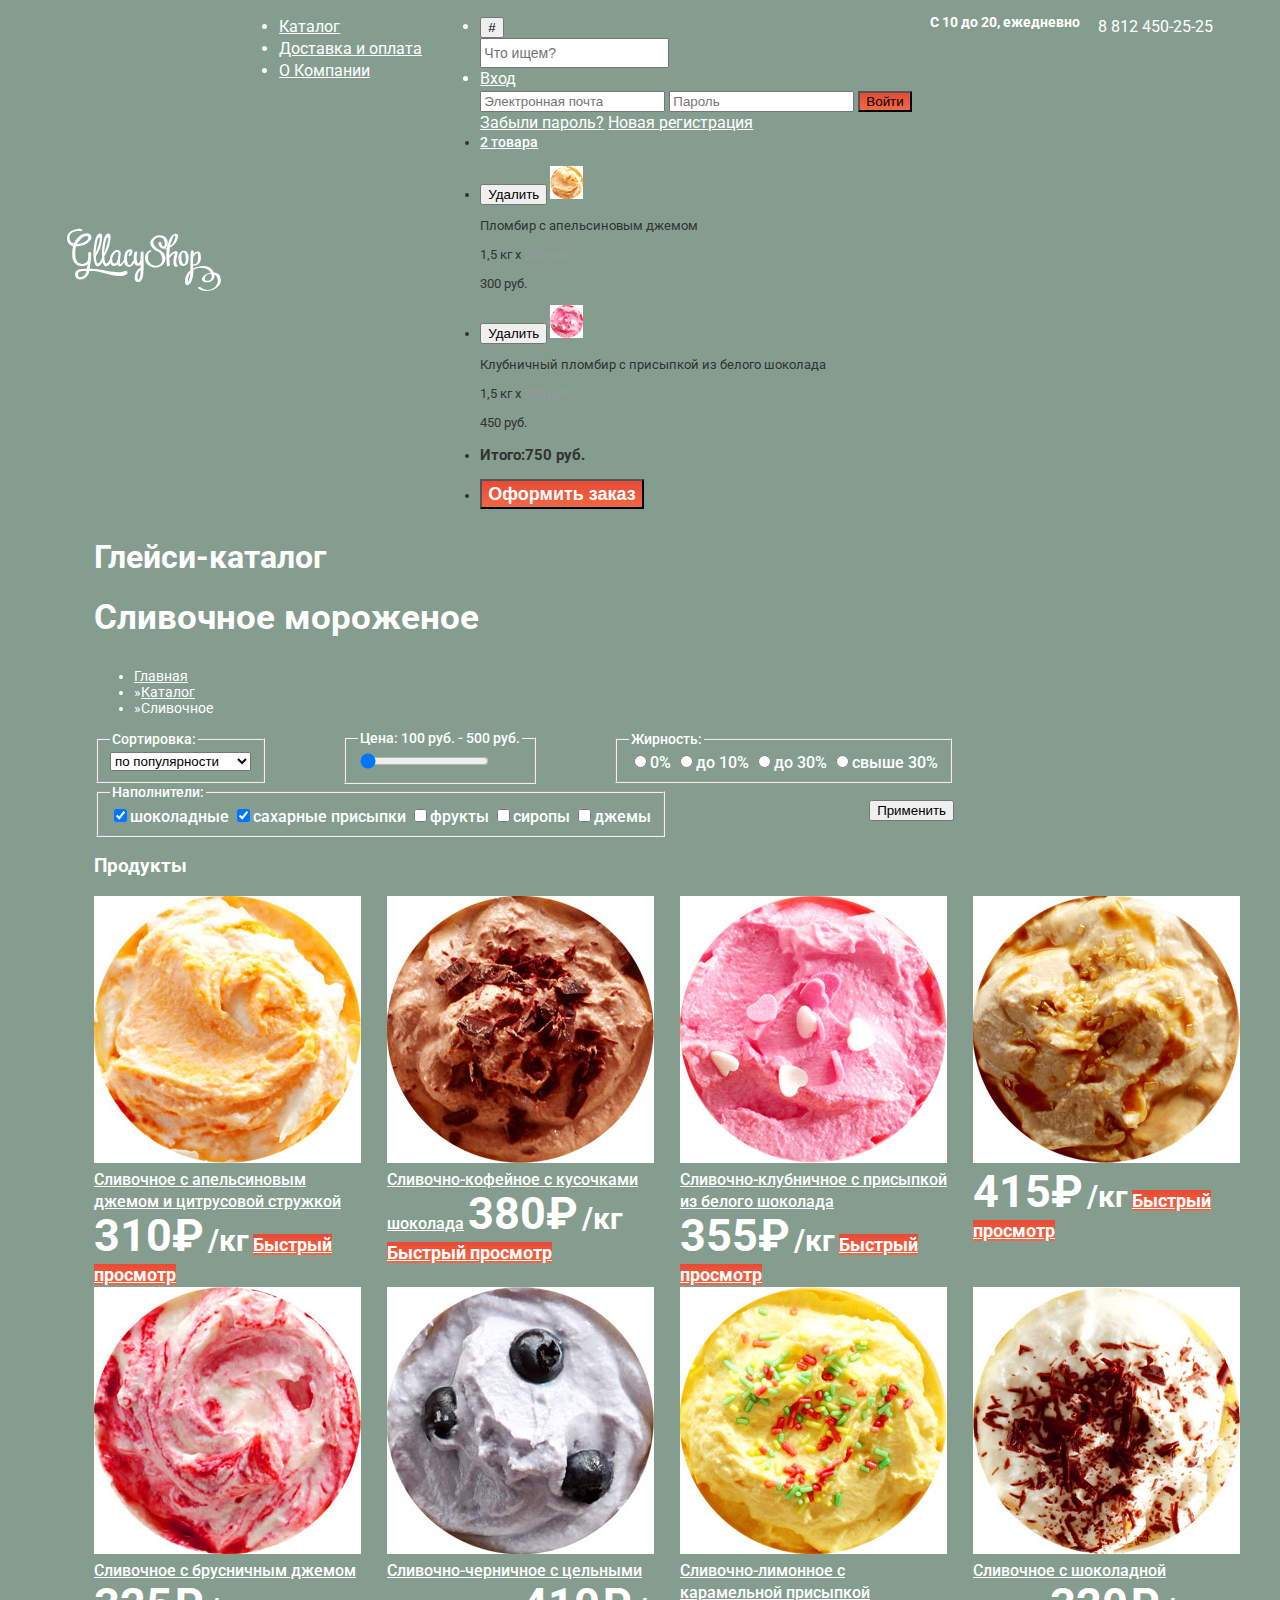
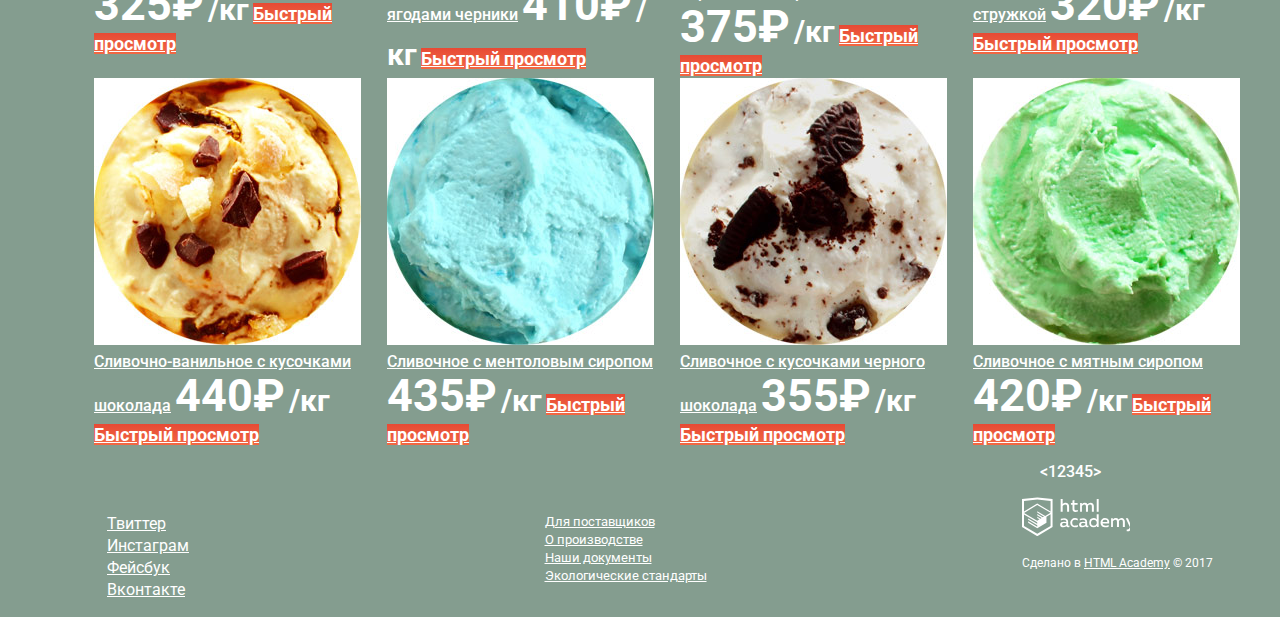
==== commit cb51b27e: "30" ====
--- a/catalog.html
+++ b/catalog.html
@@ -156,7 +156,7 @@
       <button>Применить</button>
     </form>
   </div>
-  <section class="product_catalog"> <!--нужно присвоить уникальный класс?-->
+  <section class="product_catalog"> <!--в index это product_hits-->
   <h3 class="visually_hidden">Продукты</h3>
   <ul class="products">
     <li class="product_wrap">
--- a/css/style.css
+++ b/css/style.css
@@ -426,15 +426,17 @@
   width: 560px;
 }
 
-.product_hits {
-  display: flex;
+.products {
+  display: flex;
+  flex-wrap: wrap;
+  padding: 0;
 }
 
 .product_wrap {
   width: 267px;
 }
 
-.product_wrap:not(:last-child) {
+.product_wrap:not(:nth-child(4n)) {
     margin-right: 26px;
 }
 
@@ -492,10 +494,12 @@
 
 .pagination-list {
   display: flex;
-  justify-content: space-between;
-  text-align: right;
-}
-
-.pagination {
-  text-align: right;
-}
+  list-style-type: none;
+  padding: 0;
+  max-width: 200px;
+  margin-left: auto;
+}
+
+.pagination-list a {
+  text-decoration: none;
+}
